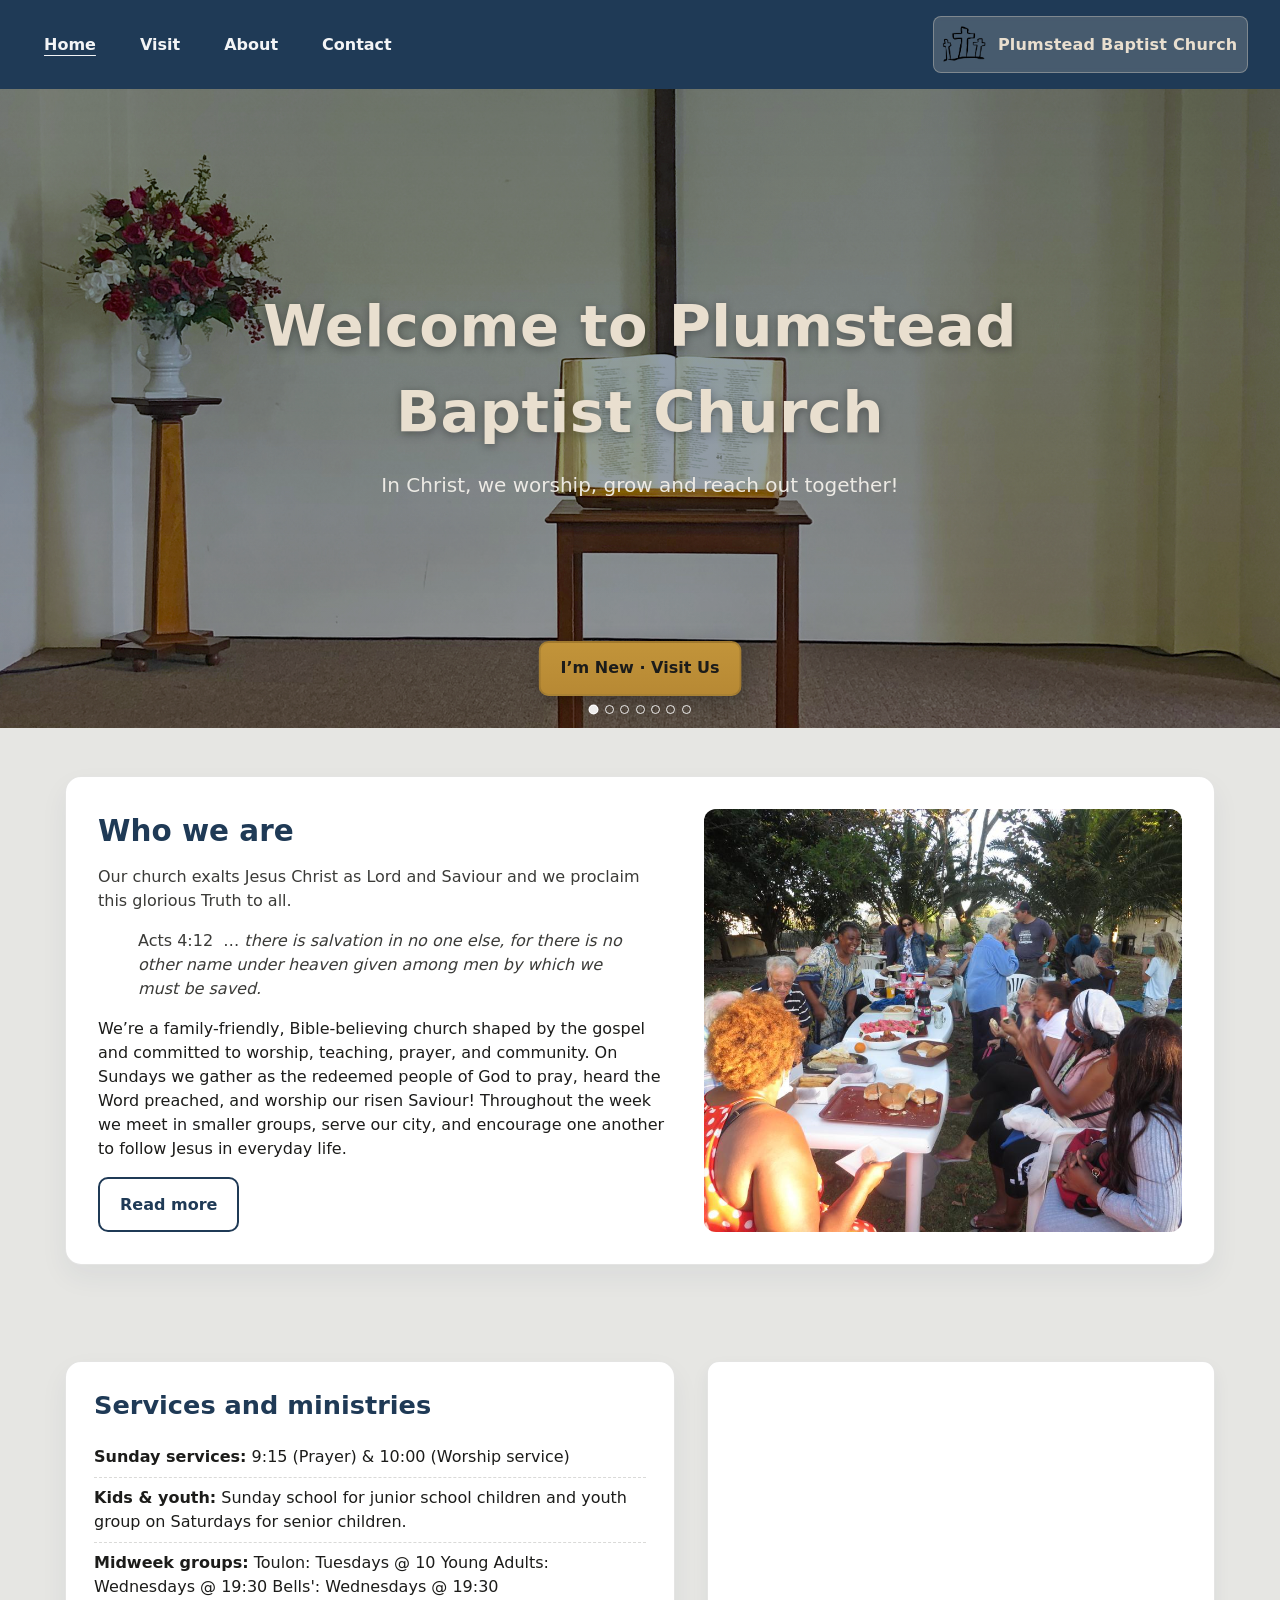
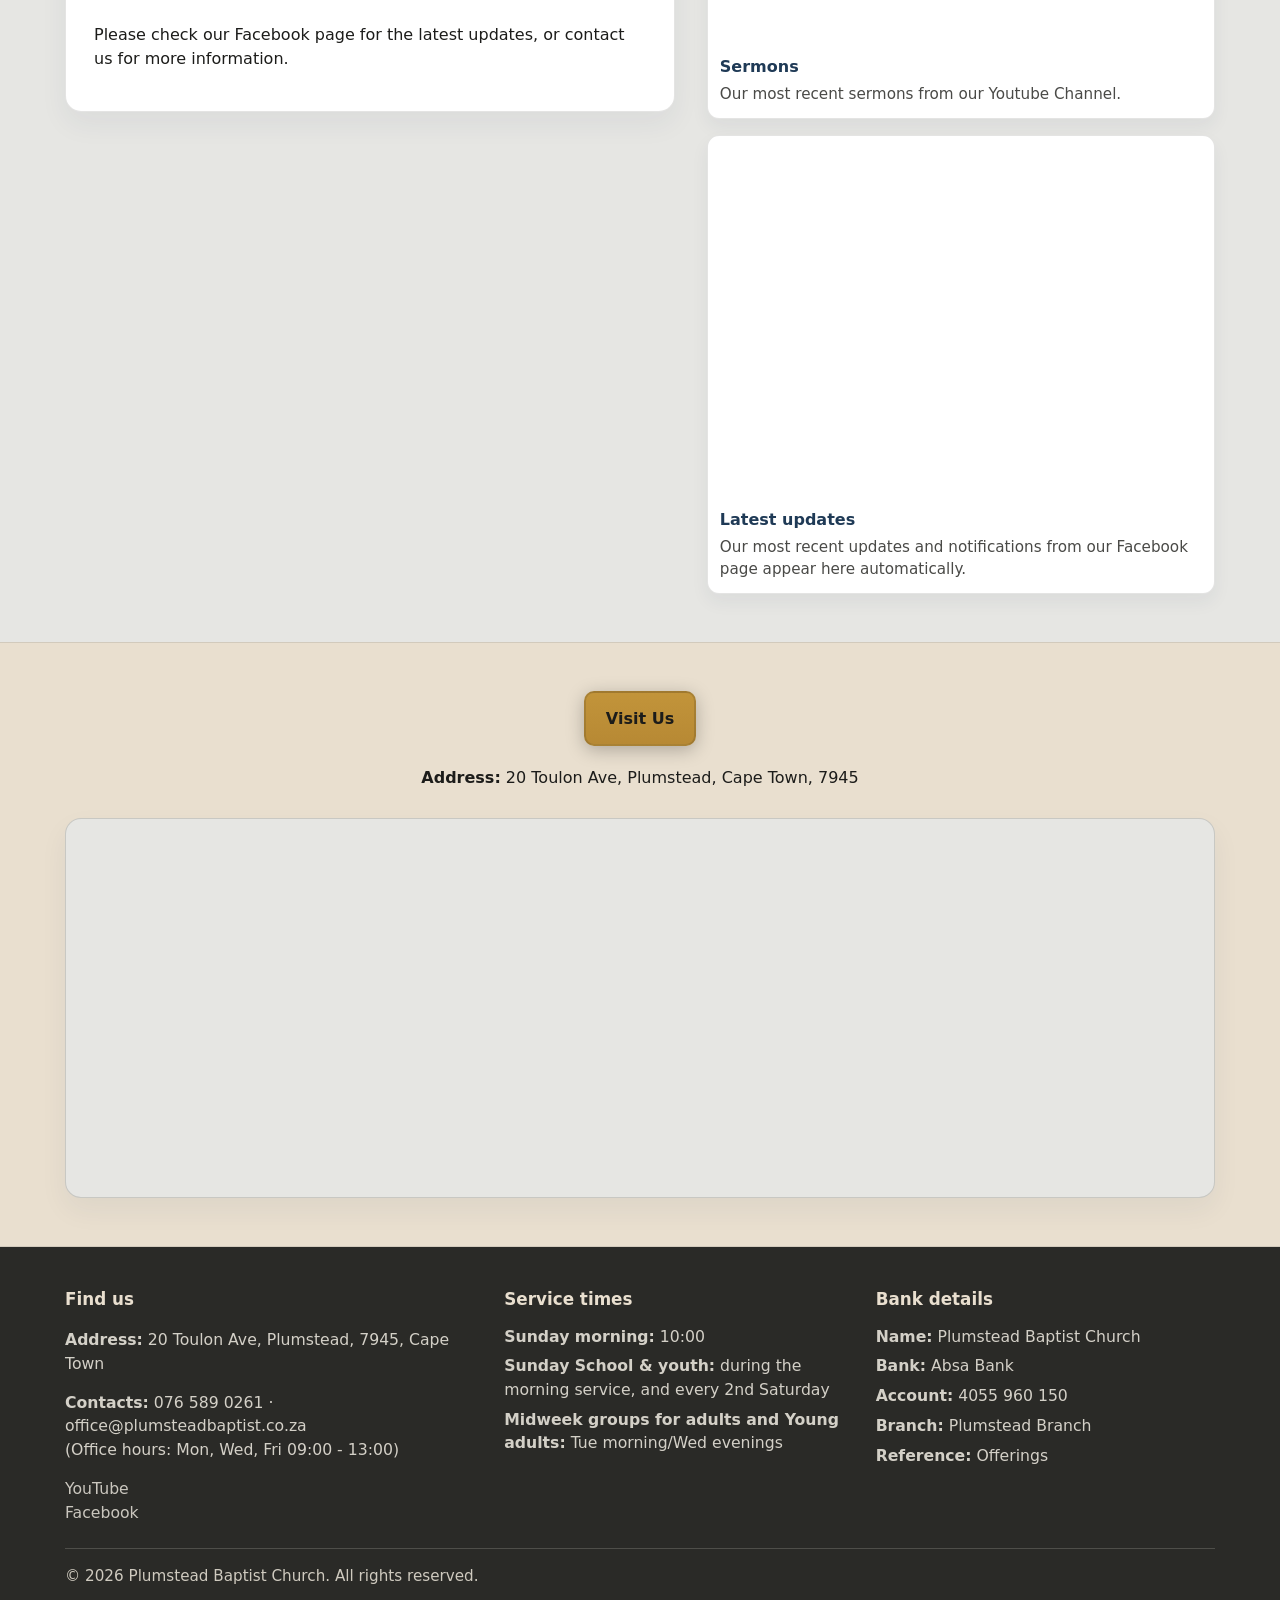
==== docs/index.html @ 0079b558 "Update site content and add GitHub Pages static export. Includes navigation/content updates, new med" ====
<!DOCTYPE html>
<!-- =============================================================================
     BASE TEMPLATE (shared layout for every page)
     Every page (Home, Visit, About, etc.) extends this file. This provides:
     - The <head> (title, stylesheet link)
     - A placeholder where each page inserts its main content
     - The footer (address, service times, bank details) on every page
     - Scripts that run on all pages (e.g. sticky header behaviour)
     Edit the footer section below to change contact info site-wide.
     ============================================================================= -->
<html lang="en">
  <head>
    <!-- Page title: shows in the browser tab. "Home | Plumstead Baptist Church" etc. -->
    <meta charset="UTF-8" />
    <meta name="viewport" content="width=device-width, initial-scale=1" />
    <title>Home | Plumstead Baptist Church</title>
    <link
      rel="stylesheet"
      href="static/css/styles.css?v=20260424"
    />
  </head>
  <body>
    <!-- Required by Facebook's embed script (used on the home page). -->
    <div id="fb-root"></div>
    
  <!-- ========================================================================
       HERO BANNER (top of page)
       The large area with rotating background images, welcome message, and
       the main "I'm New · Visit Us" button. The nav bar and logo sit on top.
       ======================================================================== -->
  <header
    id="home"
    class="hero"
    role="banner"
    aria-label="Hero images with navigation and welcome message"
  >
    <!-- Rotating banner images: cycles every 5 seconds (see scripts at bottom).
         Images live in static/images/banners/ (banner1.jpg through banner4.jpg). -->
    <div class="hero__slides" aria-hidden="true">
      <div
        class="hero__slide is-active"
        style="background-image:url('/static/images/banners/banner1.jpg');"
      ></div>
      <div
        class="hero__slide"
        style="background-image:url('/static/images/banners/banner2.jpg');"
      ></div>
      <div
        class="hero__slide"
        style="background-image:url('/static/images/banners/banner3.jpg');"
      ></div>
      <div
        class="hero__slide"
        style="background-image:url('/static/images/banners/banner4.jpg');"
      ></div>
      <div
        class="hero__slide"
        style="background-image:url('/static/images/banners/banner5.jpg');"
      ></div>
      <div
        class="hero__slide"
        style="background-image:url('/static/images/banners/banner6.jpg');"
      ></div>
      <div
        class="hero__slide"
        style="background-image:url('/static/images/banners/banner7.jpg');"
      ></div>
    </div>
    <div class="hero__dots" aria-hidden="true">
      <button type="button" class="hero__dot is-active"></button>
      <button type="button" class="hero__dot"></button>
      <button type="button" class="hero__dot"></button>
      <button type="button" class="hero__dot"></button>
      <button type="button" class="hero__dot"></button>
      <button type="button" class="hero__dot"></button>
      <button type="button" class="hero__dot"></button>
    </div>
    <!-- Dark overlay so white text stays readable on top of the photos. -->
    <div class="hero__overlay" aria-hidden="true"></div>

    <!-- Top bar: stays fixed when you scroll. Contains nav links and logo. -->
    <div class="hero__top">
      <nav class="nav" aria-label="Primary">
        <a
          href="index.html"
          class="is-active"
        >
          Home
        </a>
        <a
          href="visit.html"
          class=""
        >
          Visit
        </a>
        <a
          href="about.html"
          class=""
        >
          About
        </a>
        <a
          href="contact.html"
          class=""
        >
          Contact
        </a>
      </nav>
      <!-- Logo: clicking it takes the user back to the Home page. -->
      <a href="index.html" class="logo" aria-label="Church logo – go to Home">
        <img
          src="static/images/PBC%20logo%20transparent.png"
          alt="Plumstead Baptist Church logo"
        />
        <span>Plumstead Baptist Church</span>
      </a>
    </div>

    <!-- Centred welcome text and tagline (appears over the banner images). -->
    <div class="hero__center">
      <div class="hero__content">
        <h1>Welcome to Plumstead Baptist Church</h1>
        <p>
          In Christ, we worship, grow and reach out together!
        </p>
      </div>
    </div>

    <div class="hero__bottom">
      <a class="btn btn--primary" href="visit.html">I’m New · Visit Us</a>
    </div>
  </header>

  <!-- Intro section -->
  <section id="about" class="section intro">
    <div class="container">
      <div class="card">
        <div>
          <h2>Who we are</h2>
          <p>
            Our church exalts Jesus Christ as Lord and Saviour and we proclaim this glorious Truth to all.
            <blockquote>
              <p><a href="https://biblehub.com/acts/4-12.htm">Acts 4:12</a> &nbsp;… <i>there is salvation in no one else, for there is no other name under heaven 
                given among men by which we must be saved.</i>

              </p></blockquote>
            We’re a family-friendly, Bible-believing church shaped by the gospel
            and committed to worship, teaching, prayer, and community. On
            Sundays we gather as the redeemed people of God to pray, heard the Word preached,
            and worship our risen Saviour! Throughout the week we meet in smaller groups, serve
            our city, and encourage one another to follow Jesus in everyday
            life.
          </p>
                <div class="actions">
            <a class="btn btn--ghost" href="about.html">Read more</a>
          </div>
        </div>
        <div
          class="card__media"
          aria-label="Church picnic photo"
          style="background-image: url('/static/images/site/picnic2.jpg'); background-size: cover; background-position: center;"
        >
        </div>
      </div>
    </div>
  </section>

  <!-- ========================================================================
       SERVICES & MEDIA FEED
       Left: service times and ministries (pulled from partials/service_times.html).
       Right: latest YouTube sermon (auto-updated), Facebook feed, and a static
       highlight card. Edit service_times.html to change times in one place.
       ======================================================================== -->
  <section id="sermons" class="section services">
    <div class="container">
      <div class="grid-2">
        <div class="panel">
          <h3>Services and ministries</h3>
          
<ul class="list">
  <li>
    <strong>Sunday services:</strong>
    9:15 (Prayer) &amp; 10:00 (Worship service)
  </li>
  <li>
    <strong>Kids &amp; youth:</strong>
    Sunday school for junior school children and youth group on Saturdays for senior children.
   
  </li>
  <li>
    <strong>Midweek groups:</strong>
   Toulon: Tuesdays @ 10
   Young Adults: Wednesdays @ 19:30
   Bells': Wednesdays @ 19:30
  </li>
</ul>

          <p>Please check our Facebook page for the latest updates, or contact us for more information.</p>
        </div>

        <div class="media-feed" aria-label="Recent media">
          <!-- Latest YouTube video: app.py fetches the most recent upload from
               the church channel and embeds it here. No manual URL updates needed. -->
          <article class="embed" aria-label="Latest YouTube sermon">
            <div class="video-wrapper">
              
                <iframe
                  src="https://www.youtube.com/embed/ULdyGSSFrnQ"
                  title="Latest sermon from Plumstead Baptist Church on YouTube"
                  frameborder="0"
                  allow="accelerometer; autoplay; clipboard-write; encrypted-media; gyroscope; picture-in-picture; web-share"
                  allowfullscreen
                ></iframe>
              
            </div>
            <h4>Sermons</h4>
            <p>
              Our most recent sermons from our Youtube Channel.
            </p>
          </article>

          <!-- Facebook Page Plugin: shows the live timeline from the church's
               Facebook page. Requires Facebook SDK (script loaded below). -->
          <article class="embed" aria-label="Latest Facebook updates">
            <div class="fb-wrapper">
              <div
                class="fb-page"
                data-href="https://www.facebook.com/p/Plumstead-Baptist-Church-100064453489540/"
                data-tabs="timeline"
                data-width="500"
                data-height="350"
                data-small-header="false"
                data-adapt-container-width="true"
                data-hide-cover="false"
                data-show-facepile="false"
              ></div>
            </div>
            <h4>Latest updates</h4>
            <p>
              Our most recent updates and notifications from our Facebook page appear here automatically.
            </p>
          </article>

          <!-- Optional static card: use for a fixed highlight (e.g. youth, event). -->
           <!-- <article class="embed" aria-label="Example media highlight">
            <div class="thumb">Youth Night Recap</div>
            <h4>Youth: Serving Together</h4>
            <p>
              A snapshot of last week’s youth gathering and how our teens are
              growing in Christ.
            </p>
          </article>-->
        </div>
        <!-- end .media-feed -->
      </div>
      <!-- end .grid-2 (two-column layout ends here; Visit section must be full width below) -->
    </div>
    <!-- end .container -->
  </section>
  <!-- end #sermons Services section -->

  <!-- ========================================================================
       VISIT US (address + map)
       Button to Visit page, address text, and embedded Google Map. Map points
       to 20 Toulon Ave, Plumstead. Update address here if it changes.
       ======================================================================== -->
  <section id="visit" class="section visit">
    <div class="container">
      <div class="cta">
        <a class="btn btn--primary" href="visit.html">Visit Us</a>
      </div>
      <div class="address">
        <strong>Address:</strong>
        20 Toulon Ave, Plumstead, Cape Town, 7945
      </div>
      <div class="map" aria-label="Map showing Plumstead Baptist Church">
        <iframe
          src="https://www.google.com/maps?q=Plumstead+Baptist+Church,20+Toulon+Ave+Plumstead+Cape+Town+South+Africa&z=17&output=embed"
          width="100%"
          height="100%"
          style="border:0;"
          allowfullscreen=""
          loading="lazy"
          referrerpolicy="no-referrer-when-downgrade"
          title="Plumstead Baptist Church location on Google Maps"
        ></iframe>
      </div>
    </div>
  </section>



    <!-- ========================================================================
         FOOTER (appears on every page)
         Update address, phone, email, service times, and bank details here.
         Changes will show on all pages at once.
         ======================================================================== -->
    <footer>
      <div class="footer-grid">
        <div>
          <h5>Find us</h5>
          <p>
            <strong>Address:</strong>
            20 Toulon Ave, Plumstead, 7945, Cape Town
          </p>
          <p>
            <strong>Contacts:</strong>
            076 589 0261 · office@plumsteadbaptist.co.za
            <br>(Office hours: Mon, Wed, Fri 09:00 - 13:00)
          </p>
          <ul>
            <li><a href="https://https://www.youtube.com/@plumsteadbaptist3246#youtube">YouTube</a></li>
          </ul>
          <ul>
            <li><a href="https://www.facebook.com/people/Plumstead-Baptist-Church/100064453489540/">Facebook</a></li>
          </ul>
        </div>
        <div>
          <h5>Service times</h5>
          <ul>
            <li><strong>Sunday morning:</strong> 10:00</li>
            <!--<li><strong>Sunday evening:</strong> 18:00</li>-->
            <li><strong>Sunday School &amp; youth:</strong> during the morning service, and every 2nd Saturday</li>
            <li><strong>Midweek groups for adults and Young adults:</strong> Tue morning/Wed evenings</li>
          </ul>
        </div>
        <div>
          <h5>Bank details</h5>
          <ul>
            <li><strong>Name:</strong> Plumstead Baptist Church</li>
            <li><strong>Bank:</strong> Absa Bank</li>
            <li><strong>Account:</strong> 4055 960 150</li>
            <li><strong>Branch:</strong> Plumstead Branch</li>
            <li><strong>Reference:</strong> Offerings</li>
          </ul>
        </div>
      </div>
      <div class="footer-bottom">
        <span>© 2026 Plumstead Baptist Church. All rights reserved.</span>
        
      </div>
    </footer>

    <!-- Scripts block: each page can add its own scripts. The script below
         runs on every page and makes the top nav bar shrink slightly when
         you scroll down. -->
    
  
      <script>
        (function () {
          function updateHeader() {
            if (window.scrollY > 40) {
              document.body.classList.add("header-compact");
            } else {
              document.body.classList.remove("header-compact");
            }
          }
          window.addEventListener("scroll", updateHeader);
          updateHeader();
        })();
      </script>
    
  <script async defer crossorigin="anonymous" src="https://connect.facebook.net/en_GB/sdk.js#xfbml=1&version=v18.0"></script>
  <script>
    (function () {
      const slides = Array.from(document.querySelectorAll(".hero__slide"));
      const dots = Array.from(document.querySelectorAll(".hero__dot"));
      let i = 0;
      let timerId = null;

      function setActiveSlide(nextIndex) {
        if (!slides.length) return;
        const current = slides[i];
        const next = slides[nextIndex];

        current.classList.remove("is-active");
        current.classList.add("is-leaving");
        next.classList.add("is-active");

        if (dots.length === slides.length) {
          dots[i].classList.remove("is-active");
          dots[nextIndex].classList.add("is-active");
        }

        setTimeout(function () {
          current.classList.remove("is-leaving");
        }, 450);

        i = nextIndex;
      }

      function advance() {
        const nextIndex = (i + 1) % slides.length;
        setActiveSlide(nextIndex);
      }

      function startTimer() {
        if (timerId !== null || slides.length <= 1) return;
        timerId = setInterval(advance, 5000);
      }

      function resetTimer() {
        if (timerId !== null) {
          clearInterval(timerId);
          timerId = null;
        }
        startTimer();
      }

      if (dots.length === slides.length) {
        dots.forEach(function (dot, index) {
          dot.addEventListener("click", function () {
            if (index === i) return;
            setActiveSlide(index);
            resetTimer();
          });
        });
      }

      if (slides.length > 1) {
        startTimer();
      }
    })();
  </script>

  </body>
</html>
---- docs/static/css/styles.css ----
/* =============================================================================
   PLUMSTEAD BAPTIST CHURCH — MAIN STYLESHEET
   All colours, layout, and visual design for the site. Sections are commented
   so you can find and adjust styles for specific parts of the site.
   ============================================================================= */

/* --- Colour palette (Cape Dutch–inspired) --- */
:root {
  --beige: #e9dfcf;
  --light-grey: #e6e6e3;
  --stone-grey: #6b6b65;
  --ochre: #c2943a;
  --pastel-blue: #9fb8c7;
  --deep-blue: #1f3a56;
  --dark: #1c1c1a;
  --white: #ffffff;
}

/* --- Base: reset and global body/link styles --- */
* {
  box-sizing: border-box;
}

html,
body {
  margin: 0;
  padding: 0;
  font-family: "Inter", system-ui, -apple-system, Segoe UI, Roboto, Helvetica, Arial,
    "Segoe UI Emoji", "Apple Color Emoji", sans-serif;
  color: var(--dark);
  background: var(--light-grey);
  line-height: 1.5;
}

a {
  color: inherit;
  text-decoration: none;
}

img {
  max-width: 100%;
  display: block;
  height: auto;
}

/* --- Hero banner (home page top section with rotating images) --- */
.hero {
  position: relative;
  height: 72vh;
  min-height: 520px;
  color: var(--white);
  overflow: hidden;
  background: var(--deep-blue);
}

/* Hero: background slide images and overlay */
.hero__slides {
  position: absolute;
  inset: 0;
  display: grid;
  pointer-events: none;
}

.hero__slide {
  position: absolute;
  inset: 0;
  background-position: center;
  background-size: cover;
  transform: translateX(100%);
  opacity: 0;
  transition: transform 400ms ease-in-out, opacity 400ms ease-in-out;
}

.hero__slide.is-active {
  transform: translateX(0);
  opacity: 1;
}

.hero__slide.is-leaving {
  transform: translateX(-100%);
  opacity: 0;
}

.hero__overlay {
  position: absolute;
  inset: 0;
  background: linear-gradient(
    to bottom,
    rgba(31, 58, 86, 0.55) 0%,
    rgba(31, 58, 86, 0.5) 40%,
    rgba(28, 28, 26, 0.45) 100%
  );
  mix-blend-mode: multiply;
  pointer-events: none;
}

.hero__dots {
  position: absolute;
  inset-inline: 0;
  bottom: 0.9rem;
  display: flex;
  justify-content: center;
  gap: 0.4rem;
  z-index: 60;
  pointer-events: auto;
}

.hero__dot {
  width: 9px;
  height: 9px;
  border-radius: 999px;
  border: 1px solid rgba(255, 255, 255, 0.9);
  background: transparent;
  padding: 0;
  cursor: pointer;
  transition: background-color 160ms ease, transform 160ms ease;
}

.hero__dot.is-active {
  background: rgba(255, 255, 255, 0.9);
  transform: scale(1.1);
}

/* Hero: top bar (nav + logo) — fixed on scroll, shrinks when scrolled (see body.header-compact below) */
.hero__top {
  position: fixed;
  top: 0;
  left: 0;
  right: 0;
  z-index: 50;
  display: grid;
  grid-template-columns: 1fr auto;
  align-items: center;
  padding: 1rem 2rem;
  background: var(--deep-blue);
  transition: padding 160ms ease, box-shadow 160ms ease, background 200ms ease;
}

.nav {
  display: flex;
  gap: 1.25rem;
}

.nav a {
  padding: 0.5rem 0.75rem;
  color: var(--white);
  font-weight: 600;
  opacity: 0.95;
}

.nav a:hover {
  opacity: 1;
  text-decoration: underline;
}

.nav a.is-active {
  text-decoration: underline;
  text-underline-offset: 0.3rem;
  font-weight: 700;
}

/* Logo in header (image + church name) */
.logo {
  display: inline-flex;
  align-items: center;
  gap: 0.75rem;
  background: rgba(233, 223, 207, 0.2);
  border: 1px solid rgba(233, 223, 207, 0.35);
  padding: 0.35rem 0.6rem 0.35rem 0.5rem;
  border-radius: 8px;
  backdrop-filter: blur(3px);
}

.logo img {
  width: 44px;
  height: 44px;
  object-fit: contain;
}

.logo span {
  color: var(--beige);
  font-weight: 700;
  letter-spacing: 0.2px;
}

/* Hero: centred welcome text and tagline */
.hero__center {
  position: absolute;
  inset: 0;
  display: grid;
  place-items: center;
  text-align: center;
  padding: 0 1.5rem;
  z-index: 10;
}

.hero__content {
  max-width: 1000px;
}

.hero h1 {
  margin: 0;
  font-size: clamp(2.2rem, 4.5vw, 4rem);
  font-weight: 800;
  letter-spacing: 0.5px;
  color: var(--beige);
  text-shadow: 0 2px 10px rgba(0, 0, 0, 0.35);
}

.hero p {
  margin: 0.85rem auto 1.5rem;
  max-width: 760px;
  font-size: clamp(1rem, 1.6vw, 1.25rem);
  color: #f3f0ea;
  opacity: 0.95;
}

.hero__bottom {
  position: absolute;
  left: 50%;
  transform: translateX(-50%);
  bottom: 2rem;
  z-index: 10;
  text-align: center;
}

/* Buttons (primary = gold, ghost = outline) */
.btn {
  display: inline-block;
  padding: 0.85rem 1.25rem;
  border-radius: 10px;
  font-weight: 700;
  border: 2px solid transparent;
  transition: transform 120ms ease, box-shadow 120ms ease, background 200ms ease,
    color 200ms ease;
  cursor: pointer;
}

.btn--primary {
  background: linear-gradient(180deg, var(--ochre), #b78934);
  color: var(--dark);
  border-color: rgba(28, 28, 26, 0.15);
  box-shadow: 0 4px 18px rgba(0, 0, 0, 0.25);
}

.btn--primary:hover {
  transform: translateY(-1px);
  box-shadow: 0 6px 22px rgba(0, 0, 0, 0.3);
}

/* --- Page sections and layout containers --- */
.section {
  padding: 3rem 1.25rem;
  width: 100%;
}

.container {
  max-width: 1150px;
  margin: 0 auto;
  width: 100%;
}

/* Intro section (e.g. "Who we are" card) — light grey background */
.intro {
  background: var(--light-grey);
}

/* Card: white box with optional image (e.g. intro, about) */
.card {
  display: grid;
  grid-template-columns: 1.2fr 1fr;
  gap: 2rem;
  background: var(--white);
  border: 1px solid rgba(107, 107, 101, 0.18);
  border-radius: 16px;
  padding: 2rem;
  box-shadow: 0 12px 28px rgba(31, 58, 86, 0.06);
}

.about-page .card {
  grid-template-columns: 1fr;
}

.about-page .card__media {
  margin-top: 1.5rem;
}

.card h2 {
  margin: 0 0 0.75rem 0;
  font-size: clamp(1.4rem, 2.3vw, 2rem);
  color: var(--deep-blue);
}

.card p {
  color: #3b3b38;
  margin: 0.5rem 0 1rem 0;
}

.card .actions {
  margin-top: 1rem;
}

.btn--ghost {
  background: transparent;
  color: var(--deep-blue);
  border-color: var(--deep-blue);
}

.btn--ghost:hover {
  background: rgba(31, 58, 86, 0.08);
}

.card__media {
  border-radius: 12px;
  overflow: hidden;
  background: var(--pastel-blue);
  min-height: 280px;
  display: grid;
  place-items: center;
  color: var(--white);
  font-weight: 700;
  letter-spacing: 0.4px;
}

.about-gallery {
  margin-top: 1.5rem;
}

.about-gallery-grid {
  display: grid;
  grid-template-columns: repeat(2, minmax(0, 1fr));
  gap: 1rem;
}

/* About gallery photos: can use global --image-scale per figure/image */
.about-photo {
  margin: 0;
  overflow: hidden;
  --image-scale: 1;
}

.about-photo img {
  width: calc(100% * var(--image-scale));
  max-width: none;
  margin-left: auto;
  margin-right: auto;
  border-radius: 10px;
  display: block;
  transition: width 0.2s ease;
}

.about-photo figcaption {
  margin-top: 0.4rem;
  font-size: 0.9rem;
  color: #4a4a46;
}

/* History galleries: masonry-style layout to reduce blank space between mixed image sizes */
.panel-history .about-gallery-grid {
  column-count: 3;
  column-gap: 1rem;
}

.panel-history .about-photo {
  break-inside: avoid;
  margin: 0 0 1rem 0;
}

.about-quote {
  margin: 1.5rem 0 1.75rem 0;
  padding: 1.25rem 1.5rem;
  background: rgba(159, 184, 199, 0.15);
  border-left: 4px solid var(--ochre);
  border-radius: 12px;
  position: relative;
}

.about-quote__marks {
  position: absolute;
  top: -0.8rem;
  left: 0.9rem;
  font-size: 2.5rem;
  line-height: 1;
  color: rgba(31, 58, 86, 0.2);
  pointer-events: none;
}

.about-quote blockquote {
  margin: 0;
  font-style: italic;
  color: #2f3439;
}

.about-quote__source {
  margin-top: 0.75rem;
  font-size: 0.9rem;
  color: #555;
}

/* About page: tabbed content (History / Statement of Faith / Squirrels Leap Farm / Ministries) */
.about-tabs {
  display: flex;
  flex-direction: column;
  gap: 0;
}

.about-tab-input {
  position: absolute;
  width: 1px;
  height: 1px;
  padding: 0;
  margin: -1px;
  overflow: hidden;
  clip: rect(0, 0, 0, 0);
  white-space: nowrap;
  border: 0;
}

.about-tab-list {
  display: flex;
  gap: 0;
  border-bottom: 2px solid rgba(31, 58, 86, 0.2);
  margin-bottom: 1.5rem;
}

.about-tab {
  padding: 0.75rem 1.25rem;
  font-weight: 600;
  color: var(--stone-grey);
  cursor: pointer;
  background: transparent;
  border: none;
  border-bottom: 3px solid transparent;
  margin-bottom: -2px;
  transition: color 0.2s ease, border-color 0.2s ease;
}

.about-tab:hover {
  color: var(--deep-blue);
}

#about-tab-history:checked ~ .about-tab-list .about-tab[for="about-tab-history"],
#about-tab-faith:checked ~ .about-tab-list .about-tab[for="about-tab-faith"],
#about-tab-squirrels:checked ~ .about-tab-list .about-tab[for="about-tab-squirrels"],
#about-tab-ministries:checked ~ .about-tab-list .about-tab[for="about-tab-ministries"] {
  color: var(--deep-blue);
  border-bottom-color: var(--ochre);
}

.about-tab-panels {
  position: relative;
}

.about-tab-panel {
  display: none;
}

#about-tab-history:checked ~ .about-tab-panels .panel-history,
#about-tab-faith:checked ~ .about-tab-panels .panel-faith,
#about-tab-squirrels:checked ~ .about-tab-panels .panel-squirrels,
#about-tab-ministries:checked ~ .about-tab-panels .panel-ministries {
  display: block;
}

/* History galleries responsive behaviour: fewer columns on smaller screens */
@media (max-width: 920px) {
  .panel-history .about-gallery-grid {
    column-count: 2;
  }
}

@media (max-width: 620px) {
  .panel-history .about-gallery-grid {
    column-count: 1;
  }
}

/* Services section (two-column: panel + media feed) */
.services {
  background: var(--light-grey);
}

.grid-2 {
  display: grid;
  grid-template-columns: 1.2fr 1fr;
  gap: 2rem;
  align-items: flex-start;
}

/* Panel: white box for service times, contact details, etc. */
.panel {
  background: var(--white);
  border: 1px solid rgba(107, 107, 101, 0.18);
  border-radius: 16px;
  padding: 1.5rem 1.75rem;
  box-shadow: 0 12px 28px rgba(31, 58, 86, 0.06);
}

.panel h3 {
  margin: 0 0 0.75rem 0;
  font-size: clamp(1.2rem, 2vw, 1.6rem);
  color: var(--deep-blue);
}

/* List style used in panels (service times, contact, etc.) */
.list {
  margin: 0.5rem 0 0 0;
  padding: 0;
  list-style: none;
}

.list li {
  padding: 0.5rem 0;
  border-bottom: 1px dashed rgba(107, 107, 101, 0.25);
}

.list li:last-child {
  border-bottom: none;
}

.media-feed {
  display: grid;
  gap: 1rem;
}

.visit-columns-left {
  display: flex;
  flex-direction: column;
  gap: 1.5rem;
}

.visit-columns-right {
  display: flex;
  flex-direction: column;
  gap: 1.5rem;
}

.visit-photo-panel {
  padding: 0.75rem;
}

.visit-photo {
  border-radius: 12px;
  min-height: 220px;
  background-size: cover;
  background-position: center;
  background-repeat: no-repeat;
}

.embed {
  background: var(--white);
  border-radius: 12px;
  border: 1px solid rgba(107, 107, 101, 0.18);
  padding: 0.75rem;
  box-shadow: 0 8px 18px rgba(31, 58, 86, 0.06);
}

/* Embed card: thumbnail area and video/iframe wrappers */
.embed .thumb {
  height: 170px;
  border-radius: 8px;
  background: linear-gradient(135deg, var(--pastel-blue), #86a9b9);
  display: grid;
  place-items: center;
  color: var(--white);
  font-weight: 700;
}

.video-wrapper,
.fb-wrapper {
  position: relative;
  border-radius: 8px;
  overflow: hidden;
}

.video-wrapper {
  padding-bottom: 56.25%;
  height: 0;
}

.video-wrapper iframe {
  position: absolute;
  top: 0;
  left: 0;
  width: 100%;
  height: 100%;
}

.fb-wrapper {
  min-height: 350px;
}

.fb-wrapper .fb-page,
.fb-wrapper iframe {
  width: 100% !important;
  min-height: 350px;
}

/* Embed card: title and description text */
.embed h4 {
  margin: 0.6rem 0 0.25rem;
  font-size: 1rem;
  color: var(--deep-blue);
}

.embed p {
  margin: 0;
  color: #4a4a47;
  font-size: 0.95rem;
}

/* Visit section (beige background, address, map) — full width at bottom of home page */
.section.visit {
  display: block;
  width: 100%;
  box-sizing: border-box;
  clear: both;
}

.visit {
  background: var(--beige);
  border-top: 1px solid rgba(107, 107, 101, 0.18);
  border-bottom: 1px solid rgba(107, 107, 101, 0.18);
}

.visit .cta {
  text-align: center;
  margin-bottom: 1.25rem;
}

.visit .address {
  text-align: center;
  color: var(--dark);
  margin-bottom: 1.75rem;
}

/* Google Map embed container */
.map {
  height: 380px;
  background: var(--light-grey);
  border: 1px solid rgba(107, 107, 101, 0.25);
  border-radius: 16px;
  overflow: hidden;
  box-shadow: 0 12px 28px rgba(31, 58, 86, 0.06);
  display: grid;
  place-items: center;
  color: var(--stone-grey);
  font-weight: 600;
}

/* Subpage header (About, Visit, Contact, Sermons): same blue bar, no hero images */
.subpage-header {
  background: transparent;
  color: var(--white);
}

/* Space for fixed header so content is not hidden underneath */
body {
  padding-top: 80px;
}

/* When user has scrolled down: header bar gets slightly smaller (see base.html script) */
body.header-compact .hero__top {
  padding: 0.5rem 1.5rem;
  box-shadow: 0 2px 10px rgba(0, 0, 0, 0.35);
}

/* --- Footer (on every page, content in base.html) --- */
footer {
  width: 100%;
  box-sizing: border-box;
  background: #2a2a27;
  color: #ddd9d0;
  padding: 2.5rem 1.25rem;
}

.footer-grid {
  max-width: 1150px;
  margin: 0 auto;
  display: grid;
  grid-template-columns: 1.2fr 1fr 1fr;
  gap: 2rem;
}

.footer-grid h5 {
  margin: 0 0 0.75rem 0;
  font-size: 1.05rem;
  color: var(--beige);
}

.footer-grid p,
.footer-grid a,
.footer-grid li {
  color: #ddd9d0;
  opacity: 0.95;
  font-size: 0.98rem;
}

.footer-grid ul {
  list-style: none;
  padding: 0;
  margin: 0;
  display: grid;
  gap: 0.4rem;
}

.footer-bottom {
  max-width: 1150px;
  margin: 1.5rem auto 0;
  padding-top: 1rem;
  border-top: 1px solid rgba(221, 217, 208, 0.2);
  display: flex;
  justify-content: space-between;
  align-items: center;
  font-size: 0.95rem;
  color: #cfcabf;
}

/* =============================================================================
   RESPONSIVE LAYOUT
   These rules only apply at smaller screen widths. Desktop (above 920px) is
   unchanged. Breakpoints: 920px = tablet, 620px = phone, 480px = small phone.
   ============================================================================= */

/* --- Tablet and smaller (e.g. iPad portrait, small laptop) --- */
@media (max-width: 920px) {
  .card,
  .grid-2,
  .hero__top {
    grid-template-columns: 1fr;
  }

  .hero__top {
    padding: 0.85rem 1.25rem;
  }

  .nav {
    justify-content: center;
    flex-wrap: wrap;
    gap: 0.75rem;
  }

  .logo {
    justify-self: center;
    margin-top: 0.75rem;
  }

  .card {
    padding: 1.5rem 1.25rem;
    gap: 1.5rem;
  }

  .card__media {
    min-height: 220px;
  }

  .section {
    padding: 2.25rem 1.25rem;
  }

  .panel {
    padding: 1.25rem 1.35rem;
  }

  .footer-grid {
    grid-template-columns: 1fr 1fr;
  }

  .footer-bottom {
    flex-wrap: wrap;
    gap: 0.5rem;
    justify-content: center;
    text-align: center;
  }
}

/* --- Mobile (phone in portrait) --- */
@media (max-width: 620px) {
  /* Load in compact header from the start: slim bar, icon-only logo, one row */
  body {
    padding-top: 52px;
  }

  .hero__top {
    grid-template-columns: 1fr auto;
    padding: 0.35rem 0.6rem;
    box-shadow: 0 2px 10px rgba(0, 0, 0, 0.35);
  }

  .nav {
    justify-content: flex-start;
    flex-wrap: nowrap;
  }

  .nav a {
    padding: 0.4rem 0.5rem;
    min-height: 36px;
    font-size: 0.9rem;
    display: inline-flex;
    align-items: center;
  }

  .logo {
    justify-self: end;
    margin-top: 0;
    padding: 0.25rem 0.4rem;
    gap: 0;
  }

  .logo img {
    width: 32px;
    height: 32px;
  }

  .logo span {
    display: none;
  }

  .hero {
    height: 68vh;
    min-height: 420px;
  }

  .hero__center {
    padding: 0 1rem;
  }

  .hero h1 {
    font-size: clamp(1.75rem, 6vw, 2.5rem);
  }

  .hero p {
    font-size: clamp(0.95rem, 2.5vw, 1.1rem);
  }

  .hero__bottom {
    bottom: 1.5rem;
  }

  .btn {
    min-height: 44px;
    padding: 0.75rem 1.1rem;
  }

  .section {
    padding: 1.75rem 1rem;
  }

  .card {
    padding: 1.25rem 1rem;
    gap: 1.25rem;
  }

  .panel {
    padding: 1.1rem 1.15rem;
  }

  .embed {
    padding: 0.6rem;
  }

  .embed .thumb {
    height: 140px;
  }

  .fb-wrapper {
    min-height: 300px;
  }

  .fb-wrapper .fb-page,
  .fb-wrapper iframe {
    min-height: 300px;
  }

  .map {
    height: 280px;
  }

  .visit .cta,
  .visit .address {
    margin-bottom: 1rem;
  }

  .footer-grid {
    grid-template-columns: 1fr;
    gap: 1.5rem;
  }

  footer {
    padding: 1.75rem 1rem;
  }

  .footer-bottom {
    flex-direction: column;
    padding-top: 1.25rem;
  }

  /* Mobile only: when user has scrolled, shrink header to a slim bar and show logo only (no text) */
  body.header-compact {
    padding-top: 52px;
  }

  body.header-compact .hero__top {
    padding: 0.35rem 0.6rem;
  }

  body.header-compact .logo span {
    display: none;
  }

  body.header-compact .logo {
    justify-self: end;
    margin-top: 0;
    padding: 0.25rem 0.4rem;
    gap: 0;
  }

  body.header-compact .logo img {
    width: 32px;
    height: 32px;
  }

  body.header-compact .nav a {
    padding: 0.4rem 0.5rem;
    min-height: 36px;
    font-size: 0.9rem;
  }
}

/* --- Small phone (narrow screens) --- */
@media (max-width: 480px) {
  .hero {
    min-height: 380px;
  }

  .hero__bottom {
    bottom: 1.25rem;
  }

  .section {
    padding: 1.5rem 0.75rem;
  }

  .card,
  .panel {
    padding: 1rem 0.85rem;
  }

  .map {
    height: 240px;
  }
}
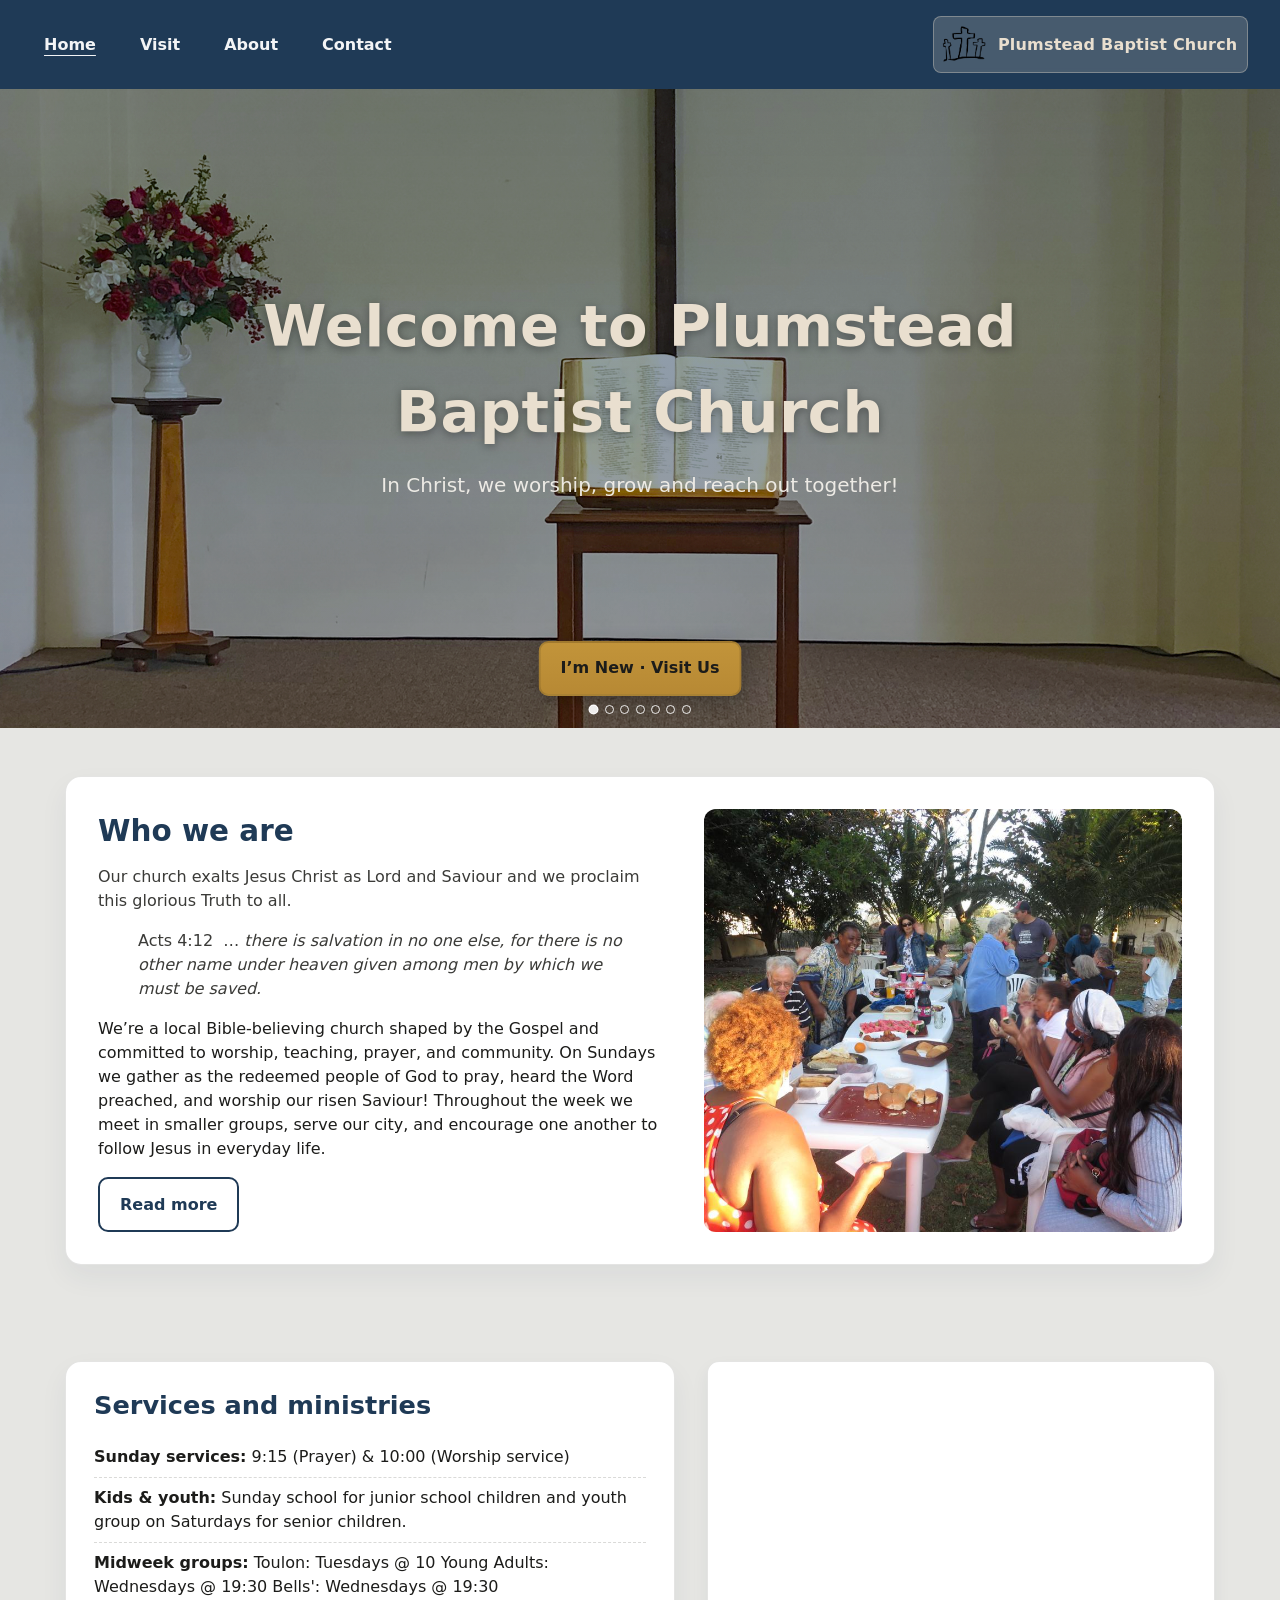
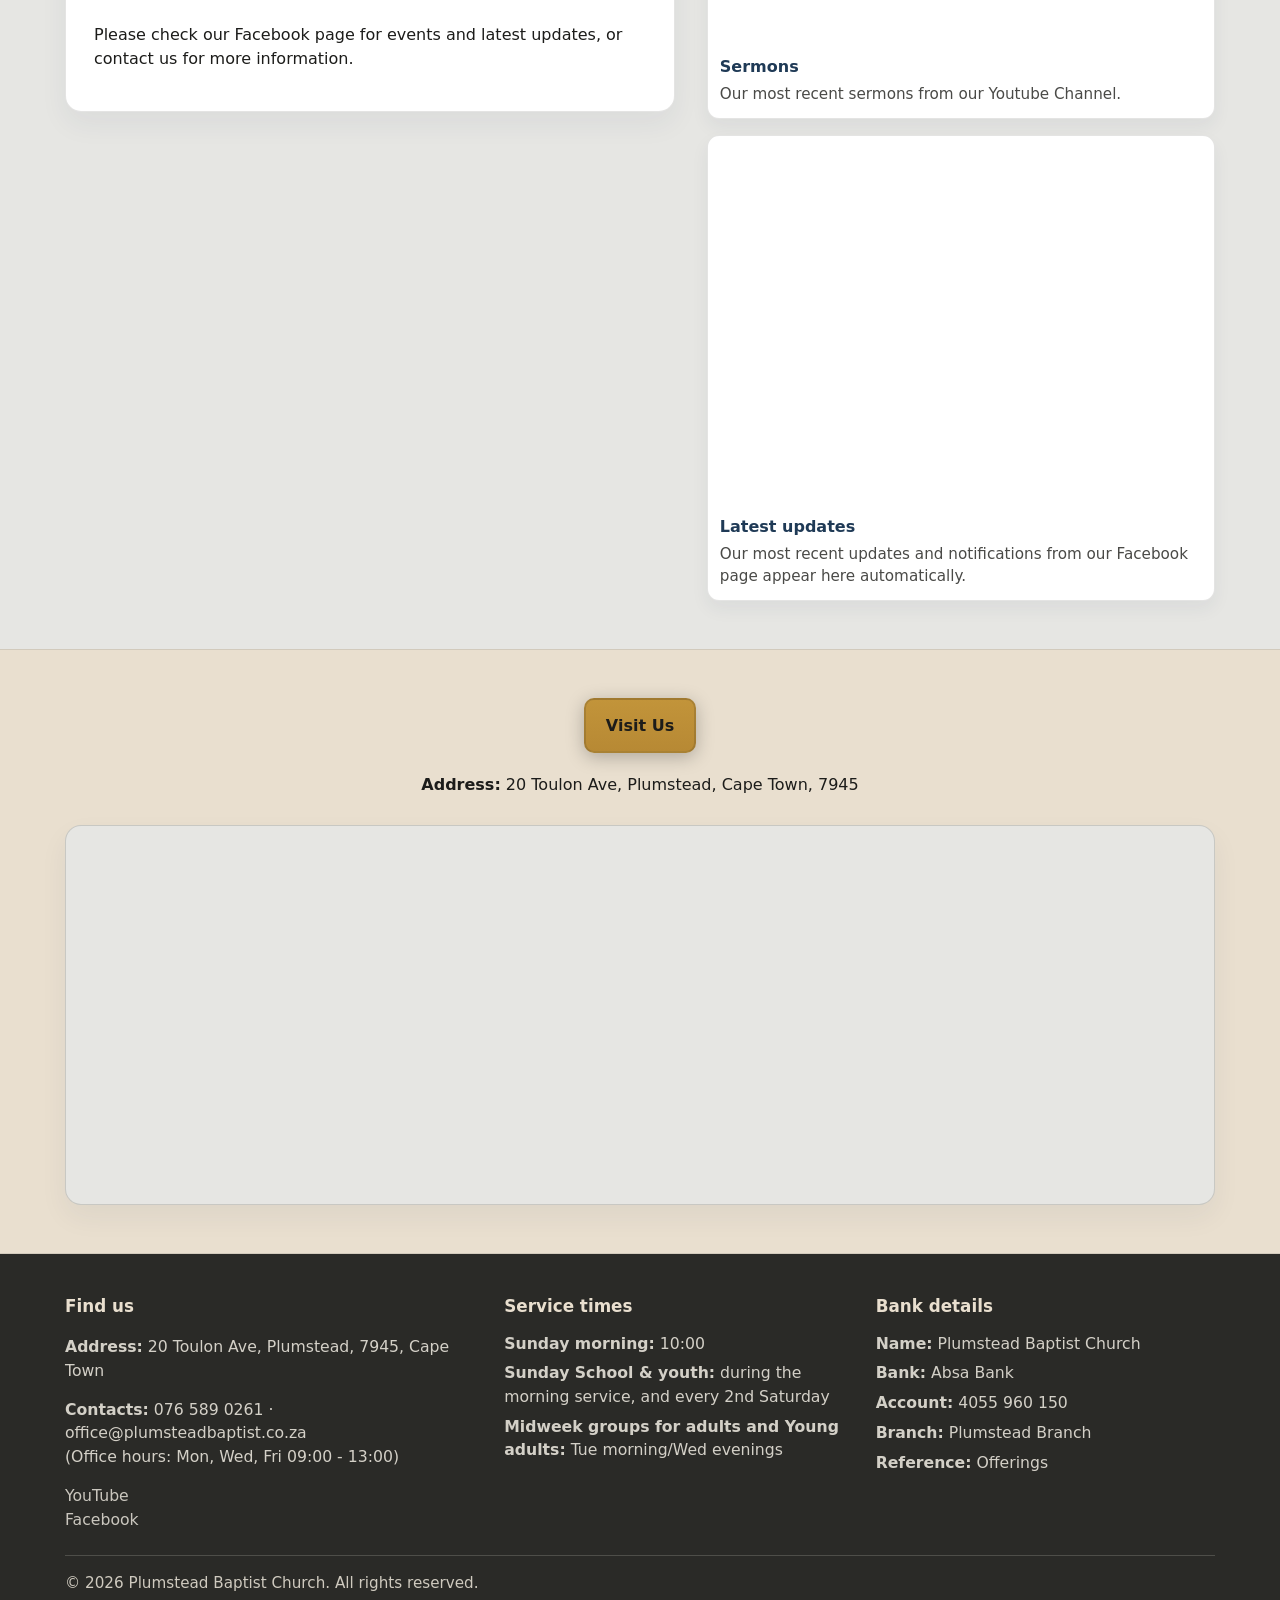
==== commit 24594386: "Fix blank Facebook feed with iframe embed Made-with: Cursor" ====
--- a/docs/index.html
+++ b/docs/index.html
@@ -39,31 +39,31 @@
     <div class="hero__slides" aria-hidden="true">
       <div
         class="hero__slide is-active"
-        style="background-image:url('/static/images/banners/banner1.jpg');"
-      ></div>
-      <div
-        class="hero__slide"
-        style="background-image:url('/static/images/banners/banner2.jpg');"
-      ></div>
-      <div
-        class="hero__slide"
-        style="background-image:url('/static/images/banners/banner3.jpg');"
-      ></div>
-      <div
-        class="hero__slide"
-        style="background-image:url('/static/images/banners/banner4.jpg');"
-      ></div>
-      <div
-        class="hero__slide"
-        style="background-image:url('/static/images/banners/banner5.jpg');"
-      ></div>
-      <div
-        class="hero__slide"
-        style="background-image:url('/static/images/banners/banner6.jpg');"
-      ></div>
-      <div
-        class="hero__slide"
-        style="background-image:url('/static/images/banners/banner7.jpg');"
+        style="background-image:url('static/images/banners/banner1.jpg');"
+      ></div>
+      <div
+        class="hero__slide"
+        style="background-image:url('static/images/banners/banner2.jpg');"
+      ></div>
+      <div
+        class="hero__slide"
+        style="background-image:url('static/images/banners/banner3.jpg');"
+      ></div>
+      <div
+        class="hero__slide"
+        style="background-image:url('static/images/banners/banner4.jpg');"
+      ></div>
+      <div
+        class="hero__slide"
+        style="background-image:url('static/images/banners/banner5.jpg');"
+      ></div>
+      <div
+        class="hero__slide"
+        style="background-image:url('static/images/banners/banner6.jpg');"
+      ></div>
+      <div
+        class="hero__slide"
+        style="background-image:url('static/images/banners/banner7.jpg');"
       ></div>
     </div>
     <div class="hero__dots" aria-hidden="true">
@@ -144,7 +144,7 @@
                 given among men by which we must be saved.</i>
 
               </p></blockquote>
-            We’re a family-friendly, Bible-believing church shaped by the gospel
+            We’re a local Bible-believing church shaped by the Gospel
             and committed to worship, teaching, prayer, and community. On
             Sundays we gather as the redeemed people of God to pray, heard the Word preached,
             and worship our risen Saviour! Throughout the week we meet in smaller groups, serve
@@ -158,7 +158,7 @@
         <div
           class="card__media"
           aria-label="Church picnic photo"
-          style="background-image: url('/static/images/site/picnic2.jpg'); background-size: cover; background-position: center;"
+          style="background-image: url('static/images/site/picnic2.jpg'); background-size: cover; background-position: center;"
         >
         </div>
       </div>
@@ -195,7 +195,7 @@
   </li>
 </ul>
 
-          <p>Please check our Facebook page for the latest updates, or contact us for more information.</p>
+          <p>Please check our Facebook page for events and latest updates, or contact us for more information.</p>
         </div>
 
         <div class="media-feed" aria-label="Recent media">
@@ -219,21 +219,20 @@
             </p>
           </article>
 
-          <!-- Facebook Page Plugin: shows the live timeline from the church's
-               Facebook page. Requires Facebook SDK (script loaded below). -->
+          <!-- Facebook timeline embed via iframe (more reliable on static hosting). -->
           <article class="embed" aria-label="Latest Facebook updates">
             <div class="fb-wrapper">
-              <div
-                class="fb-page"
-                data-href="https://www.facebook.com/p/Plumstead-Baptist-Church-100064453489540/"
-                data-tabs="timeline"
-                data-width="500"
-                data-height="350"
-                data-small-header="false"
-                data-adapt-container-width="true"
-                data-hide-cover="false"
-                data-show-facepile="false"
-              ></div>
+              <iframe
+                src="https://www.facebook.com/plugins/page.php?href=https%3A%2F%2Fwww.facebook.com%2Fp%2FPlumstead-Baptist-Church-100064453489540%2F&tabs=timeline&width=500&height=350&small_header=false&adapt_container_width=true&hide_cover=false&show_facepile=false"
+                title="Plumstead Baptist Church Facebook timeline"
+                width="500"
+                height="350"
+                style="border: none; overflow: hidden;"
+                scrolling="no"
+                frameborder="0"
+                allowfullscreen="true"
+                allow="autoplay; clipboard-write; encrypted-media; picture-in-picture; web-share"
+              ></iframe>
             </div>
             <h4>Latest updates</h4>
             <p>
@@ -360,7 +359,6 @@
         })();
       </script>
     
-  <script async defer crossorigin="anonymous" src="https://connect.facebook.net/en_GB/sdk.js#xfbml=1&version=v18.0"></script>
   <script>
     (function () {
       const slides = Array.from(document.querySelectorAll(".hero__slide"));
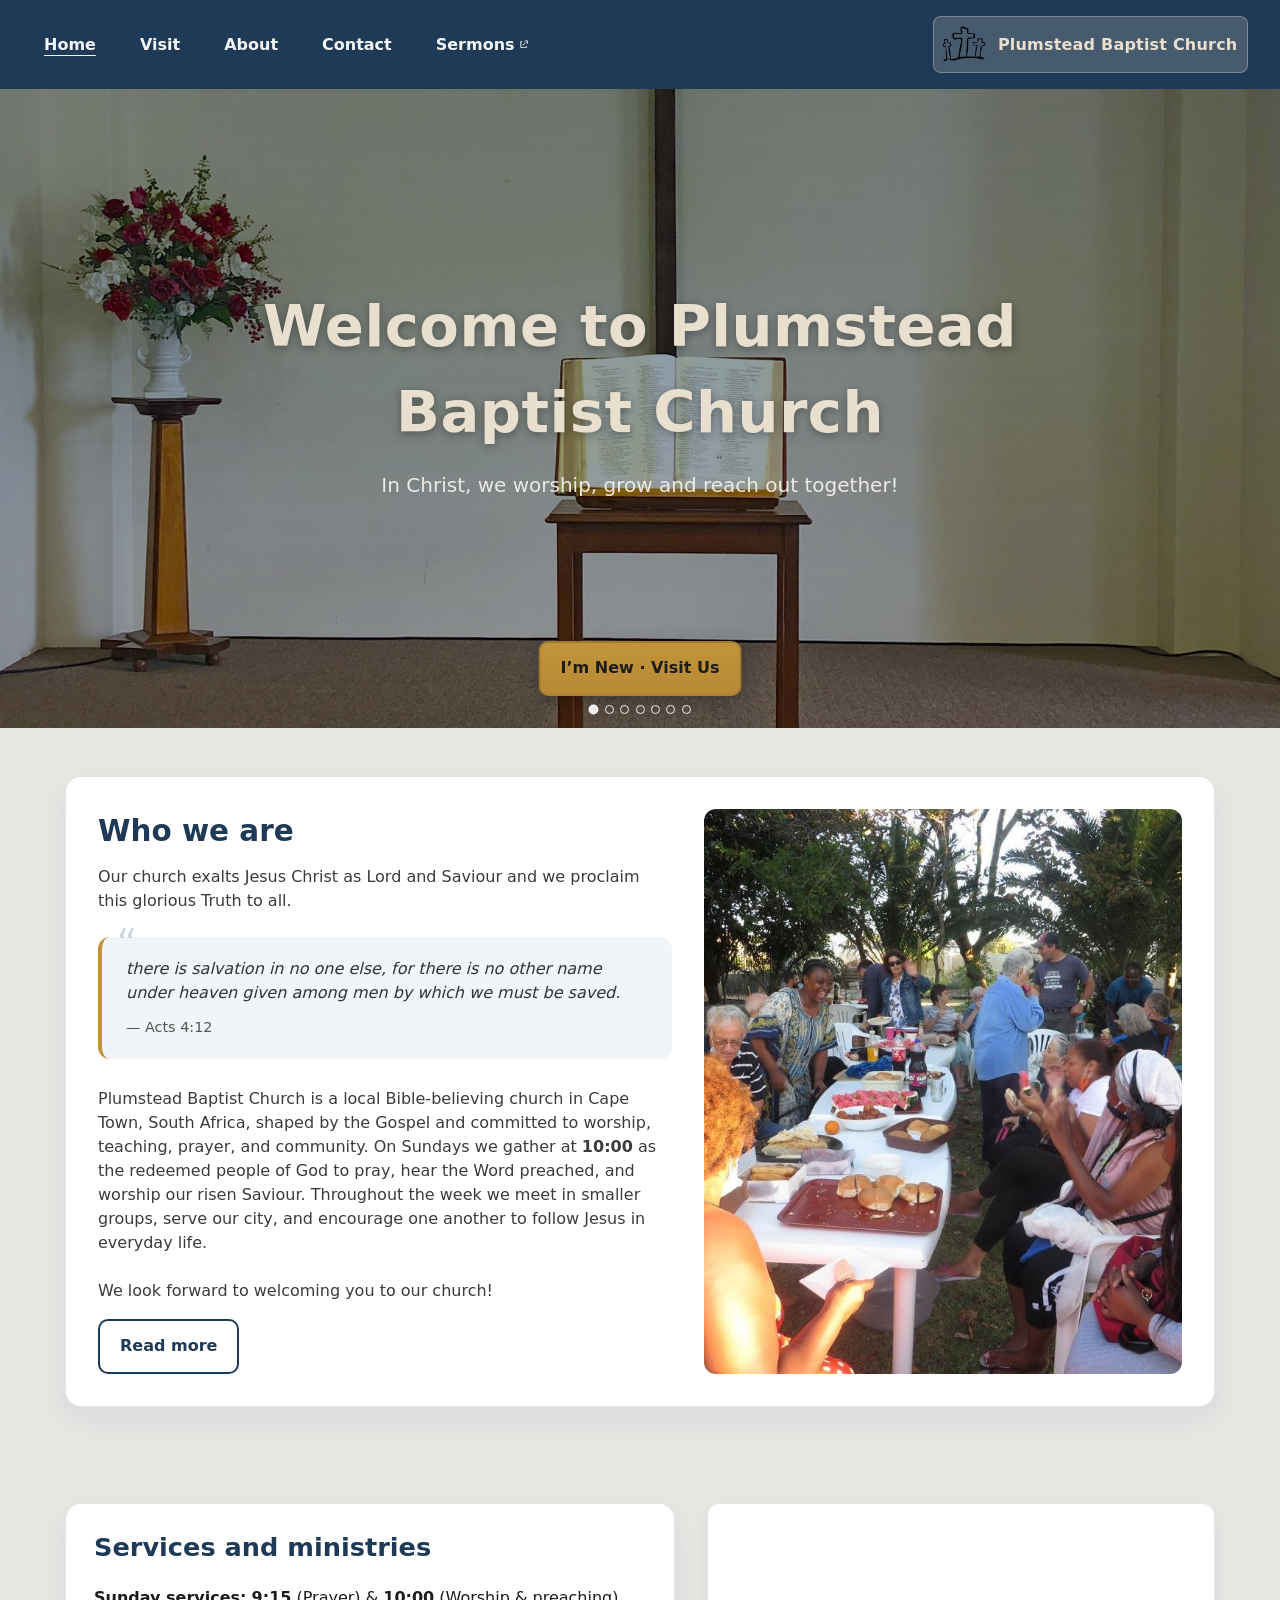
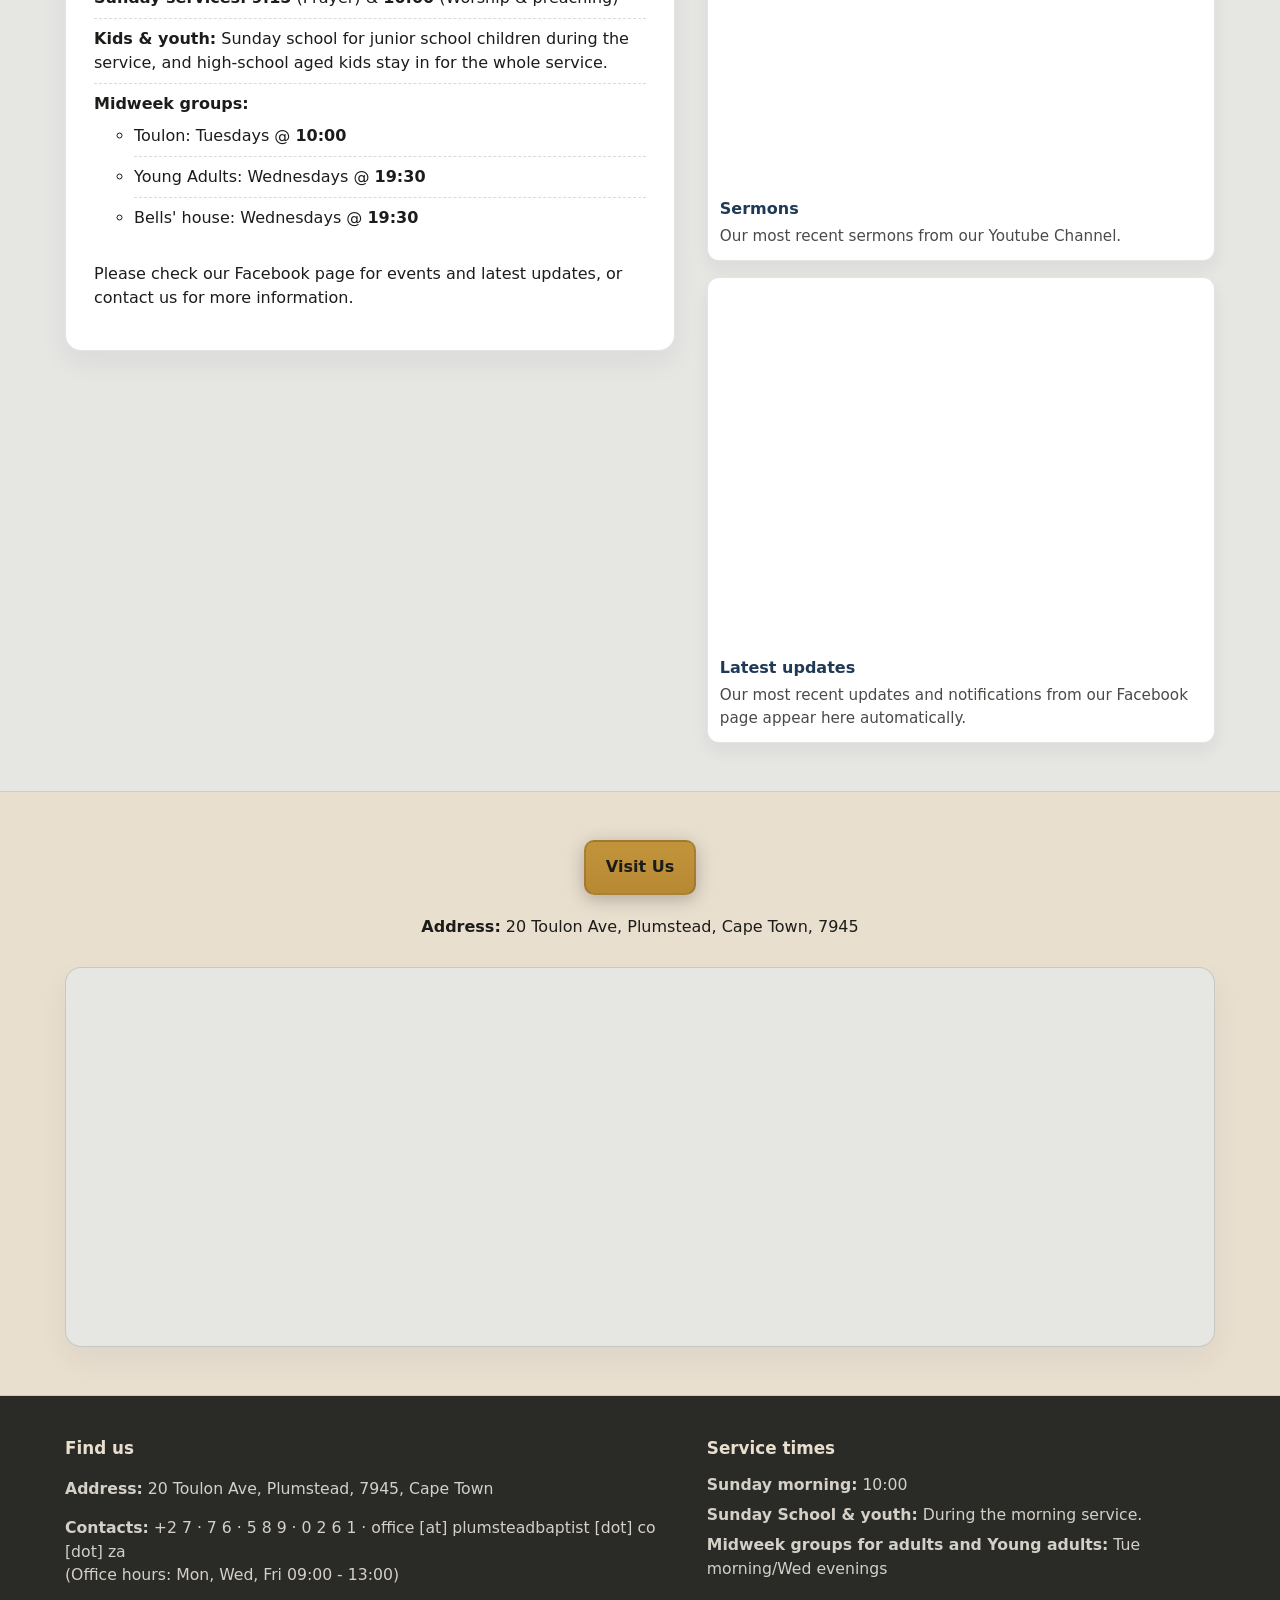
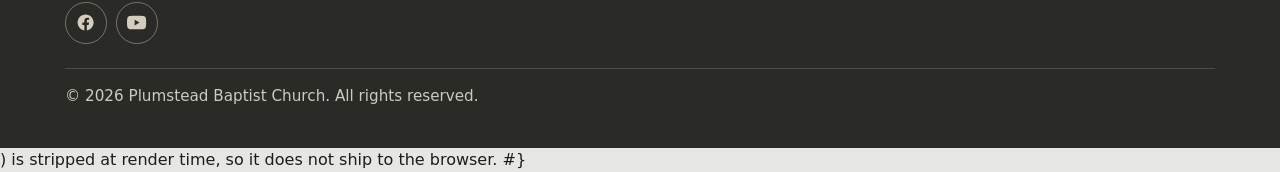
==== commit b01c188b: "Apply site review fixes: accessibility, SEO, favicon, deployment docs Accessibility/design: add <mai" ====
--- a/docs/index.html
+++ b/docs/index.html
@@ -4,8 +4,8 @@
      Every page (Home, Visit, About, etc.) extends this file. This provides:
      - The <head> (title, stylesheet link)
      - A placeholder where each page inserts its main content
-     - The footer (address, service times, bank details) on every page
-     - Scripts that run on all pages (e.g. sticky header behaviour)
+         - The footer (address, contact links, and service times) on every page
+         - Scripts that run on all pages (e.g. sticky header behaviour)
      Edit the footer section below to change contact info site-wide.
      ============================================================================= -->
 <html lang="en">
@@ -13,11 +13,85 @@
     <!-- Page title: shows in the browser tab. "Home | Plumstead Baptist Church" etc. -->
     <meta charset="UTF-8" />
     <meta name="viewport" content="width=device-width, initial-scale=1" />
-    <title>Home | Plumstead Baptist Church</title>
+
+    <!-- =====================================================================
+         SECURITY HEADERS (set via <meta> tags because GitHub Pages does not
+         allow custom HTTP response headers).
+
+         Content-Security-Policy below tells the browser EXACTLY which other
+         websites this page is allowed to load content from. If a malicious
+         script ever sneaked into our HTML (e.g. via a typo or compromised
+         third-party copy/paste), it would be unable to phone home anywhere
+         not on this list. Each "directive" controls one type of resource:
+
+           default-src 'self'         everything not listed below must come from us
+           script-src                 JavaScript: from us; inline scripts allowed
+                                      (we have inline scripts in this file and
+                                      in index.html for the banner carousel)
+           style-src                  CSS: from us; inline style="..." allowed
+                                      (we use inline backgrounds on banner slides)
+           img-src                    images: from us, and small inline "data:" images
+           font-src                   fonts: from us; data: covers any inlined fonts
+           frame-src                  iframes: YouTube, Facebook plugin, Google Maps
+           object-src 'none'          flat-out forbid <object>/<embed> tags
+           base-uri / form-action     lock down where links and forms can go
+           upgrade-insecure-requests  silently upgrade any stray http:// to https://
+
+         If you ever add another third-party embed (e.g. a Vimeo video or a
+         Spotify player), add its iframe origin to "frame-src" below.
+         ===================================================================== -->
+    <meta
+      http-equiv="Content-Security-Policy"
+      content="
+        default-src 'self';
+        script-src 'self' 'unsafe-inline';
+        style-src 'self' 'unsafe-inline';
+        img-src 'self' data:;
+        font-src 'self' data:;
+        frame-src https://www.youtube.com https://www.facebook.com https://www.google.com;
+        object-src 'none';
+        base-uri 'self';
+        form-action 'self';
+        upgrade-insecure-requests;
+      "
+    />
+
+    <!-- Referrer-Policy: when the visitor clicks a link off our site, only
+         send the bare domain "https://plumsteadbaptist.example/" as the
+         referrer, not the full URL of the page they were on. Sensible
+         default that protects visitor privacy. -->
+    <meta name="referrer" content="strict-origin-when-cross-origin" />
+
+    
+    
+  <meta name="description" content="Plumstead Baptist Church is a Bible-believing family church in Plumstead, Cape Town. Join us Sundays at 10:00 for worship, teaching and community." />
+
+
+    
+  
+  
+  <link
+    rel="preload"
+    as="image"
+    href="static/images/banners/banner1.jpg"
+  />
+
+
+    <!-- Page title: shows in the browser tab and as the blue heading in
+         search results. Includes "Cape Town" so the church is easier to
+         find for searches like "baptist church plumstead cape town". -->
+    <title>Home | Plumstead Baptist Church · Cape Town</title>
     <link
       rel="stylesheet"
       href="static/css/styles.css?v=20260424"
     />
+
+    <!-- Favicon: the little church-logo icon shown in the browser tab and in
+         bookmarks. The image lives at static/images/site/favicon.png; the
+         apple-touch-icon line reuses the same file for when someone saves the
+         site to a phone home screen. -->
+    <link rel="icon" type="image/png" href="static/images/site/favicon.png" />
+    <link rel="apple-touch-icon" href="static/images/site/favicon.png" />
   </head>
   <body>
     <!-- Required by Facebook's embed script (used on the home page). -->
@@ -35,7 +109,9 @@
     aria-label="Hero images with navigation and welcome message"
   >
     <!-- Rotating banner images: cycles every 5 seconds (see scripts at bottom).
-         Images live in static/images/banners/ (banner1.jpg through banner4.jpg). -->
+         Banner 1 loads immediately. Banners 2-7 use data-bg and are loaded
+         lazily by JavaScript when they are needed, which keeps the first page
+         load much lighter. -->
     <div class="hero__slides" aria-hidden="true">
       <div
         class="hero__slide is-active"
@@ -43,37 +119,38 @@
       ></div>
       <div
         class="hero__slide"
-        style="background-image:url('static/images/banners/banner2.jpg');"
+        data-bg="static/images/banners/banner2.jpg"
       ></div>
       <div
         class="hero__slide"
-        style="background-image:url('static/images/banners/banner3.jpg');"
+        data-bg="static/images/banners/banner3.jpg"
       ></div>
       <div
         class="hero__slide"
-        style="background-image:url('static/images/banners/banner4.jpg');"
+        data-bg="static/images/banners/banner4.jpg"
       ></div>
       <div
         class="hero__slide"
-        style="background-image:url('static/images/banners/banner5.jpg');"
+        data-bg="static/images/banners/banner5.jpg"
       ></div>
       <div
         class="hero__slide"
-        style="background-image:url('static/images/banners/banner6.jpg');"
+        data-bg="static/images/banners/banner6.jpg"
       ></div>
       <div
         class="hero__slide"
-        style="background-image:url('static/images/banners/banner7.jpg');"
+        data-bg="static/images/banners/banner7.jpg"
       ></div>
     </div>
-    <div class="hero__dots" aria-hidden="true">
-      <button type="button" class="hero__dot is-active"></button>
-      <button type="button" class="hero__dot"></button>
-      <button type="button" class="hero__dot"></button>
-      <button type="button" class="hero__dot"></button>
-      <button type="button" class="hero__dot"></button>
-      <button type="button" class="hero__dot"></button>
-      <button type="button" class="hero__dot"></button>
+    
+    <div class="hero__dots" role="group" aria-label="Banner image selector">
+      <button type="button" class="hero__dot is-active" aria-label="Show banner image 1 of 7" aria-current="true"></button>
+      <button type="button" class="hero__dot" aria-label="Show banner image 2 of 7"></button>
+      <button type="button" class="hero__dot" aria-label="Show banner image 3 of 7"></button>
+      <button type="button" class="hero__dot" aria-label="Show banner image 4 of 7"></button>
+      <button type="button" class="hero__dot" aria-label="Show banner image 5 of 7"></button>
+      <button type="button" class="hero__dot" aria-label="Show banner image 6 of 7"></button>
+      <button type="button" class="hero__dot" aria-label="Show banner image 7 of 7"></button>
     </div>
     <!-- Dark overlay so white text stays readable on top of the photos. -->
     <div class="hero__overlay" aria-hidden="true"></div>
@@ -105,6 +182,32 @@
         >
           Contact
         </a>
+        <!-- Sermons: external link to the church YouTube channel. Opens in a
+             new tab (target="_blank"); the small arrow icon after the text
+             signals that this leaves the website. This is a link out, not a
+             page on this site, so it has no active_page state. -->
+        <a
+          href="https://www.youtube.com/@plumsteadbaptist3246"
+          class="nav__external"
+          target="_blank"
+          rel="noopener noreferrer"
+          aria-label="Sermons on our YouTube channel (opens in a new tab)"
+        >
+          Sermons
+          <svg
+            class="nav__external-icon"
+            viewBox="0 0 24 24"
+            width="0.7em"
+            height="0.7em"
+            aria-hidden="true"
+            focusable="false"
+          >
+            <path
+              fill="currentColor"
+              d="M14 3h7v7h-2V6.414l-8.293 8.293-1.414-1.414L19.586 5H14V3zM5 5h4v2H7v10h10v-2h2v4H5V5z"
+            />
+          </svg>
+        </a>
       </nav>
       <!-- Logo: clicking it takes the user back to the Home page. -->
       <a href="index.html" class="logo" aria-label="Church logo – go to Home">
@@ -131,170 +234,196 @@
     </div>
   </header>
 
-  <!-- Intro section -->
-  <section id="about" class="section intro">
-    <div class="container">
-      <div class="card">
-        <div>
-          <h2>Who we are</h2>
-          <p>
-            Our church exalts Jesus Christ as Lord and Saviour and we proclaim this glorious Truth to all.
-            <blockquote>
-              <p><a href="https://biblehub.com/acts/4-12.htm">Acts 4:12</a> &nbsp;… <i>there is salvation in no one else, for there is no other name under heaven 
-                given among men by which we must be saved.</i>
-
-              </p></blockquote>
-            We’re a local Bible-believing church shaped by the Gospel
-            and committed to worship, teaching, prayer, and community. On
-            Sundays we gather as the redeemed people of God to pray, heard the Word preached,
-            and worship our risen Saviour! Throughout the week we meet in smaller groups, serve
-            our city, and encourage one another to follow Jesus in everyday
-            life.
-          </p>
-                <div class="actions">
-            <a class="btn btn--ghost" href="about.html">Read more</a>
+  <!-- Main home-page content: one landmark for screen readers and keyboard users. -->
+  <main>
+    <!-- Intro section -->
+    <section id="about" class="section intro">
+      <div class="container">
+        <div class="card">
+          <div>
+            <h2>Who we are</h2>
+            <p>
+              Our church exalts Jesus Christ as Lord and Saviour and we proclaim this glorious Truth to all.
+            </p>
+            <!-- Scripture quote styled like the rest of the site (.about-quote):
+                 the quotation mark, the verse in the blockquote, and the reference
+                 in the figcaption. See ".about-quote" in styles.css. -->
+            <figure class="about-quote">
+              <div class="about-quote__marks">“</div>
+              <blockquote>
+                there is salvation in no one else, for there is no other name under heaven
+                given among men by which we must be saved.
+              </blockquote>
+              <figcaption class="about-quote__source">
+                — <a href="https://biblehub.com/acts/4-12.htm">Acts 4:12</a>
+              </figcaption>
+            </figure>
+            <p>
+             Plumstead Baptist Church is a local Bible-believing church in Cape Town, South Africa, shaped by the Gospel
+              and committed to worship, teaching, prayer, and community. On
+              Sundays we gather at <b>10:00</b> as the redeemed people of God to pray, hear the Word preached,
+              and worship our risen Saviour. Throughout the week we meet in smaller groups, serve
+              our city, and encourage one another to follow Jesus in everyday
+              life.
+              <br>
+              <br>
+              We look forward to welcoming you to our church!
+
+            </p>
+            <div class="actions">
+              <a class="btn btn--ghost" href="about.html">Read more</a>
+            </div>
+          </div>
+          <div
+            class="card__media"
+            aria-label="Church picnic photo"
+            style="background-image: url('static/images/site/picnic2.jpg'); background-size: cover; background-position: center;"
+          >
           </div>
         </div>
-        <div
-          class="card__media"
-          aria-label="Church picnic photo"
-          style="background-image: url('static/images/site/picnic2.jpg'); background-size: cover; background-position: center;"
-        >
-        </div>
       </div>
-    </div>
-  </section>
-
-  <!-- ========================================================================
-       SERVICES & MEDIA FEED
-       Left: service times and ministries (pulled from partials/service_times.html).
-       Right: latest YouTube sermon (auto-updated), Facebook feed, and a static
-       highlight card. Edit service_times.html to change times in one place.
-       ======================================================================== -->
-  <section id="sermons" class="section services">
-    <div class="container">
-      <div class="grid-2">
-        <div class="panel">
-          <h3>Services and ministries</h3>
-          
+    </section>
+
+    <!-- ========================================================================
+         SERVICES & MEDIA FEED
+         Left: service times and ministries (pulled from partials/service_times.html).
+         Right: latest YouTube sermon (auto-updated), Facebook feed, and a static
+         highlight card. Edit service_times.html to change times in one place.
+         ======================================================================== -->
+    <section id="sermons" class="section services">
+      <div class="container">
+        <div class="grid-2">
+          <div class="panel">
+            <h3>Services and ministries</h3>
+            
 <ul class="list">
   <li>
     <strong>Sunday services:</strong>
-    9:15 (Prayer) &amp; 10:00 (Worship service)
+    <b>9:15</b> (Prayer) &amp; <strong>10:00</strong> (Worship &amp; preaching)
   </li>
   <li>
     <strong>Kids &amp; youth:</strong>
-    Sunday school for junior school children and youth group on Saturdays for senior children.
+    Sunday school for junior school children during the service, and high-school aged kids stay in for the whole service.
    
   </li>
   <li>
     <strong>Midweek groups:</strong>
-   Toulon: Tuesdays @ 10
-   Young Adults: Wednesdays @ 19:30
-   Bells': Wednesdays @ 19:30
+    <ul>
+      <li>Toulon: Tuesdays @ <b>10:00</b></li>
+      <li>Young Adults: Wednesdays @ <b>19:30</b></li>
+      <li>Bells' house: Wednesdays @ <b>19:30</b></li>
+    </ul>
   </li>
 </ul>
 
-          <p>Please check our Facebook page for events and latest updates, or contact us for more information.</p>
+            <!-- "contact us" links to the Contact page so visitors can quickly get in touch. -->
+            <p>Please check our Facebook page for events and latest updates, or <a href="contact.html">contact us</a> for more information.</p>
+          </div>
+
+          <div class="media-feed" aria-label="Recent media">
+            <!-- Latest YouTube video: app.py fetches the most recent upload from
+                 the church channel and embeds it here. No manual URL updates needed. -->
+            <article class="embed" aria-label="Latest YouTube sermon">
+              <div class="video-wrapper">
+                
+                  <iframe
+                    src="https://www.youtube.com/embed/3FETNegvfwM"
+                    title="Latest sermon from Plumstead Baptist Church on YouTube"
+                    frameborder="0"
+                    allow="accelerometer; autoplay; clipboard-write; encrypted-media; gyroscope; picture-in-picture; web-share"
+                    allowfullscreen
+                  ></iframe>
+                
+              </div>
+              <h4>Sermons</h4>
+              <p>
+                Our most recent sermons from our Youtube Channel.
+              </p>
+            </article>
+
+            <!-- Facebook timeline embed via iframe (more reliable on static hosting). -->
+            <article class="embed" aria-label="Latest Facebook updates">
+              <div class="fb-wrapper">
+                <iframe
+                  src="https://www.facebook.com/plugins/page.php?href=https%3A%2F%2Fwww.facebook.com%2Fp%2FPlumstead-Baptist-Church-100064453489540%2F&tabs=timeline&width=500&height=350&small_header=false&adapt_container_width=true&hide_cover=false&show_facepile=false"
+                  title="Plumstead Baptist Church Facebook timeline"
+                  width="500"
+                  height="350"
+                  style="border: none; overflow: hidden;"
+                  scrolling="no"
+                  frameborder="0"
+                  allowfullscreen="true"
+                  allow="autoplay; clipboard-write; encrypted-media; picture-in-picture; web-share"
+                ></iframe>
+              </div>
+              <h4>Latest updates</h4>
+              <p>
+                Our most recent updates and notifications from our Facebook page appear here automatically.
+              </p>
+            </article>
+
+            <!-- Optional static card: use for a fixed highlight (e.g. youth, event). -->
+             <!-- <article class="embed" aria-label="Example media highlight">
+              <div class="thumb">Youth Night Recap</div>
+              <h4>Youth: Serving Together</h4>
+              <p>
+                A snapshot of last week’s youth gathering and how our teens are
+                growing in Christ.
+              </p>
+            </article>-->
+          </div>
+          <!-- end .media-feed -->
         </div>
-
-        <div class="media-feed" aria-label="Recent media">
-          <!-- Latest YouTube video: app.py fetches the most recent upload from
-               the church channel and embeds it here. No manual URL updates needed. -->
-          <article class="embed" aria-label="Latest YouTube sermon">
-            <div class="video-wrapper">
-              
-                <iframe
-                  src="https://www.youtube.com/embed/ULdyGSSFrnQ"
-                  title="Latest sermon from Plumstead Baptist Church on YouTube"
-                  frameborder="0"
-                  allow="accelerometer; autoplay; clipboard-write; encrypted-media; gyroscope; picture-in-picture; web-share"
-                  allowfullscreen
-                ></iframe>
-              
-            </div>
-            <h4>Sermons</h4>
-            <p>
-              Our most recent sermons from our Youtube Channel.
-            </p>
-          </article>
-
-          <!-- Facebook timeline embed via iframe (more reliable on static hosting). -->
-          <article class="embed" aria-label="Latest Facebook updates">
-            <div class="fb-wrapper">
-              <iframe
-                src="https://www.facebook.com/plugins/page.php?href=https%3A%2F%2Fwww.facebook.com%2Fp%2FPlumstead-Baptist-Church-100064453489540%2F&tabs=timeline&width=500&height=350&small_header=false&adapt_container_width=true&hide_cover=false&show_facepile=false"
-                title="Plumstead Baptist Church Facebook timeline"
-                width="500"
-                height="350"
-                style="border: none; overflow: hidden;"
-                scrolling="no"
-                frameborder="0"
-                allowfullscreen="true"
-                allow="autoplay; clipboard-write; encrypted-media; picture-in-picture; web-share"
-              ></iframe>
-            </div>
-            <h4>Latest updates</h4>
-            <p>
-              Our most recent updates and notifications from our Facebook page appear here automatically.
-            </p>
-          </article>
-
-          <!-- Optional static card: use for a fixed highlight (e.g. youth, event). -->
-           <!-- <article class="embed" aria-label="Example media highlight">
-            <div class="thumb">Youth Night Recap</div>
-            <h4>Youth: Serving Together</h4>
-            <p>
-              A snapshot of last week’s youth gathering and how our teens are
-              growing in Christ.
-            </p>
-          </article>-->
+        <!-- end .grid-2 (two-column layout ends here; Visit section must be full width below) -->
+      </div>
+      <!-- end .container -->
+    </section>
+    <!-- end #sermons Services section -->
+
+    <!-- ========================================================================
+         VISIT US (address + map)
+         Button to Visit page, address text, and embedded Google Map. Map points
+         to 20 Toulon Ave, Plumstead. Update address here if it changes.
+         ======================================================================== -->
+    <section id="visit" class="section visit">
+      <div class="container">
+        <div class="cta">
+          <a class="btn btn--primary" href="visit.html">Visit Us</a>
         </div>
-        <!-- end .media-feed -->
+        <div class="address">
+          <strong>Address:</strong>
+          20 Toulon Ave, Plumstead, Cape Town, 7945
+        </div>
+        <div class="map" aria-label="Map showing Plumstead Baptist Church">
+          
+<iframe
+  src="https://www.google.com/maps?q=Plumstead+Baptist+Church,20+Toulon+Ave+Plumstead+Cape+Town+South+Africa&z=17&output=embed"
+  width="100%"
+  height="100%"
+  style="border:0;"
+  allowfullscreen=""
+  loading="lazy"
+  referrerpolicy="no-referrer-when-downgrade"
+  title="Plumstead Baptist Church location on Google Maps"
+></iframe>
+        </div>
       </div>
-      <!-- end .grid-2 (two-column layout ends here; Visit section must be full width below) -->
-    </div>
-    <!-- end .container -->
-  </section>
-  <!-- end #sermons Services section -->
-
-  <!-- ========================================================================
-       VISIT US (address + map)
-       Button to Visit page, address text, and embedded Google Map. Map points
-       to 20 Toulon Ave, Plumstead. Update address here if it changes.
-       ======================================================================== -->
-  <section id="visit" class="section visit">
-    <div class="container">
-      <div class="cta">
-        <a class="btn btn--primary" href="visit.html">Visit Us</a>
-      </div>
-      <div class="address">
-        <strong>Address:</strong>
-        20 Toulon Ave, Plumstead, Cape Town, 7945
-      </div>
-      <div class="map" aria-label="Map showing Plumstead Baptist Church">
-        <iframe
-          src="https://www.google.com/maps?q=Plumstead+Baptist+Church,20+Toulon+Ave+Plumstead+Cape+Town+South+Africa&z=17&output=embed"
-          width="100%"
-          height="100%"
-          style="border:0;"
-          allowfullscreen=""
-          loading="lazy"
-          referrerpolicy="no-referrer-when-downgrade"
-          title="Plumstead Baptist Church location on Google Maps"
-        ></iframe>
-      </div>
-    </div>
-  </section>
+    </section>
+  </main>
 
 
 
     <!-- ========================================================================
          FOOTER (appears on every page)
-         Update address, phone, email, service times, and bank details here.
+         Update address, phone, email, and service times here.
          Changes will show on all pages at once.
          ======================================================================== -->
     <footer>
+      <!-- Footer is now a two-column grid: Find us + Service times.
+           Banking details previously lived here as a third column, but are
+           now on the Contact page only (see templates/contact.html). This
+           keeps the church's bank account out of every page's HTML and out
+           of every search-engine snapshot of every page. -->
       <div class="footer-grid">
         <div>
           <h5>Find us</h5>
@@ -304,47 +433,85 @@
           </p>
           <p>
             <strong>Contacts:</strong>
-            076 589 0261 · office@plumsteadbaptist.co.za
+            
+            <span class="js-phone"
+                  data-cc="27"
+                  data-prefix="076"
+                  data-mid="589"
+                  data-suffix="0261">+2 7 &middot; 7 6 &middot; 5 8 9 &middot; 0 2 6 1</span>
+            ·
+            <span class="js-email"
+                  data-user="office"
+                  data-domain="plumsteadbaptist.co.za">office [at] plumsteadbaptist [dot] co [dot] za</span>
             <br>(Office hours: Mon, Wed, Fri 09:00 - 13:00)
           </p>
-          <ul>
-            <li><a href="https://https://www.youtube.com/@plumsteadbaptist3246#youtube">YouTube</a></li>
-          </ul>
-          <ul>
-            <li><a href="https://www.facebook.com/people/Plumstead-Baptist-Church/100064453489540/">Facebook</a></li>
-          </ul>
+          
+          
+<ul class="social-links">
+  <li>
+    <a
+      href="https://www.facebook.com/people/Plumstead-Baptist-Church/100064453489540/"
+      target="_blank"
+      rel="noopener noreferrer"
+      aria-label="Plumstead Baptist Church on Facebook (opens in a new tab)"
+    >
+      <svg
+        class="social-icon"
+        viewBox="0 0 24 24"
+        aria-hidden="true"
+        focusable="false"
+      >
+        <path
+          fill="currentColor"
+          d="M12 2C6.477 2 2 6.477 2 12c0 4.991 3.657 9.128 8.438 9.879V14.89h-2.54V12h2.54V9.797c0-2.506 1.492-3.89 3.777-3.89 1.094 0 2.238.195 2.238.195v2.46h-1.26c-1.243 0-1.63.771-1.63 1.562V12h2.773l-.443 2.89h-2.33v6.989C18.343 21.128 22 16.991 22 12c0-5.523-4.477-10-10-10z"
+        />
+      </svg>
+      <span>Facebook</span>
+    </a>
+  </li>
+  <li>
+    <a
+      href="https://www.youtube.com/@plumsteadbaptist3246"
+      target="_blank"
+      rel="noopener noreferrer"
+      aria-label="Plumstead Baptist Church on YouTube (opens in a new tab)"
+    >
+      <svg
+        class="social-icon"
+        viewBox="0 0 24 24"
+        aria-hidden="true"
+        focusable="false"
+      >
+        <path
+          fill="currentColor"
+          d="M23.498 6.186a3.016 3.016 0 0 0-2.122-2.136C19.505 3.546 12 3.546 12 3.546s-7.505 0-9.377.504A3.017 3.017 0 0 0 .502 6.186C0 8.07 0 12 0 12s0 3.93.502 5.814a3.016 3.016 0 0 0 2.122 2.136c1.871.505 9.376.505 9.376.505s7.505 0 9.377-.505a3.015 3.015 0 0 0 2.122-2.136C24 15.93 24 12 24 12s0-3.93-.502-5.814zM9.545 15.568V8.432L15.818 12l-6.273 3.568z"
+        />
+      </svg>
+      <span>YouTube</span>
+    </a>
+  </li>
+</ul>
         </div>
         <div>
           <h5>Service times</h5>
           <ul>
             <li><strong>Sunday morning:</strong> 10:00</li>
             <!--<li><strong>Sunday evening:</strong> 18:00</li>-->
-            <li><strong>Sunday School &amp; youth:</strong> during the morning service, and every 2nd Saturday</li>
+            <li><strong>Sunday School &amp; youth:</strong> During the morning service.</li>
             <li><strong>Midweek groups for adults and Young adults:</strong> Tue morning/Wed evenings</li>
-          </ul>
-        </div>
-        <div>
-          <h5>Bank details</h5>
-          <ul>
-            <li><strong>Name:</strong> Plumstead Baptist Church</li>
-            <li><strong>Bank:</strong> Absa Bank</li>
-            <li><strong>Account:</strong> 4055 960 150</li>
-            <li><strong>Branch:</strong> Plumstead Branch</li>
-            <li><strong>Reference:</strong> Offerings</li>
           </ul>
         </div>
       </div>
       <div class="footer-bottom">
         <span>© 2026 Plumstead Baptist Church. All rights reserved.</span>
-        
       </div>
     </footer>
 
-    <!-- Scripts block: each page can add its own scripts. The script below
-         runs on every page and makes the top nav bar shrink slightly when
-         you scroll down. -->
+    <!-- Scripts block: each page can add its own scripts. The scripts below
+         run on every page. -->
     
   
+      <!-- Sticky header: makes the top nav bar shrink slightly when scrolled. -->
       <script>
         (function () {
           function updateHeader() {
@@ -358,18 +525,82 @@
           updateHeader();
         })();
       </script>
+
+      ) is stripped at render time, so it does not
+         ship to the browser. #}
+      <script>
+        (function () {
+          document.querySelectorAll("span.js-email").forEach(function (span) {
+            var user = span.dataset.user;
+            var domain = span.dataset.domain;
+            if (!user || !domain) return;
+            var address = user + "@" + domain;
+            var link = document.createElement("a");
+            link.href = "mailto:" + address;
+            link.textContent = address;
+            span.replaceWith(link);
+          });
+
+          document.querySelectorAll("span.js-phone").forEach(function (span) {
+            var cc = span.dataset.cc;
+            var prefix = span.dataset.prefix;
+            var mid = span.dataset.mid;
+            var suffix = span.dataset.suffix;
+            if (!cc || !prefix || !mid || !suffix) return;
+            / Rebuild both the readable number and the international tel: target
+            / from the parts, so the full number is never stored as one string
+            / in the page source. Both now show the country code; the local
+            / leading zero is dropped after it (prefix "076" -> "76").
+            var local = prefix.replace(/^0/, "");
+            var display = "+" + cc + " " + local + " " + mid + " " + suffix;
+            var intl = "+" + cc + local + mid + suffix;
+            var link = document.createElement("a");
+            link.href = "tel:" + intl;
+            link.textContent = display;
+            span.replaceWith(link);
+          });
+
+          / Bank account number (Contact page): swap the tokenised fallback for
+          / the real spaced number once JavaScript runs. No link needed.
+          document.querySelectorAll("span.js-account").forEach(function (span) {
+            var parts = [span.dataset.p1, span.dataset.p2, span.dataset.p3];
+            if (parts.some(function (p) { return !p; })) return;
+            span.textContent = parts.join(" ");
+          });
+        })();
+      </script>
     
   <script>
     (function () {
+      const hero = document.querySelector(".hero");
       const slides = Array.from(document.querySelectorAll(".hero__slide"));
       const dots = Array.from(document.querySelectorAll(".hero__dot"));
       let i = 0;
       let timerId = null;
+      / Pause flags: the carousel only auto-advances when BOTH are false.
+      / Tracking them separately means a mouse leaving the hero won't
+      / accidentally resume the timer if keyboard focus is still inside,
+      / and vice-versa.
+      let isHovered = false;
+      let isFocused = false;
+
+      function loadSlideImage(index) {
+        const slide = slides[index];
+        if (!slide || !slide.dataset.bg) return;
+        slide.style.backgroundImage = "url('" + slide.dataset.bg + "')";
+        delete slide.dataset.bg;
+      }
+
+      function loadNextSlideImage(fromIndex) {
+        if (slides.length <= 1) return;
+        loadSlideImage((fromIndex + 1) % slides.length);
+      }
 
       function setActiveSlide(nextIndex) {
         if (!slides.length) return;
         const current = slides[i];
         const next = slides[nextIndex];
+        loadSlideImage(nextIndex);
 
         current.classList.remove("is-active");
         current.classList.add("is-leaving");
@@ -377,7 +608,9 @@
 
         if (dots.length === slides.length) {
           dots[i].classList.remove("is-active");
+          dots[i].removeAttribute("aria-current");
           dots[nextIndex].classList.add("is-active");
+          dots[nextIndex].setAttribute("aria-current", "true");
         }
 
         setTimeout(function () {
@@ -385,6 +618,7 @@
         }, 450);
 
         i = nextIndex;
+        loadNextSlideImage(i);
       }
 
       function advance() {
@@ -394,14 +628,18 @@
 
       function startTimer() {
         if (timerId !== null || slides.length <= 1) return;
+        if (isHovered || isFocused) return;
         timerId = setInterval(advance, 5000);
       }
 
+      function stopTimer() {
+        if (timerId === null) return;
+        clearInterval(timerId);
+        timerId = null;
+      }
+
       function resetTimer() {
-        if (timerId !== null) {
-          clearInterval(timerId);
-          timerId = null;
-        }
+        stopTimer();
         startTimer();
       }
 
@@ -415,7 +653,29 @@
         });
       }
 
+      / Pause-on-hover (covers mouse users) and pause-on-focus (covers
+      / keyboard users tabbing through links/buttons in the hero).
+      if (hero) {
+        hero.addEventListener("mouseenter", function () {
+          isHovered = true;
+          stopTimer();
+        });
+        hero.addEventListener("mouseleave", function () {
+          isHovered = false;
+          startTimer();
+        });
+        hero.addEventListener("focusin", function () {
+          isFocused = true;
+          stopTimer();
+        });
+        hero.addEventListener("focusout", function () {
+          isFocused = false;
+          startTimer();
+        });
+      }
+
       if (slides.length > 1) {
+        loadNextSlideImage(i);
         startTimer();
       }
     })();
--- a/docs/static/css/styles.css
+++ b/docs/static/css/styles.css
@@ -159,6 +159,15 @@
   font-weight: 700;
 }
 
+/* External nav link (e.g. "Sermons" -> YouTube): keeps the text and its
+   small "opens in a new tab" arrow icon together on one line, with a little
+   space between them. The icon is sized in em so it scales with the text. */
+.nav a.nav__external {
+  display: inline-flex;
+  align-items: center;
+  gap: 0.2em;
+}
+
 /* Logo in header (image + church name) */
 .logo {
   display: inline-flex;
@@ -397,7 +406,108 @@
   color: #555;
 }
 
-/* About page: tabbed content (History / Statement of Faith / Squirrels Leap Farm / Ministries) */
+/* Floated variant of .about-quote: the quote sits on the right of the panel
+   and any sibling headings / paragraphs wrap around it on the left, similar
+   to how a floated image behaves in a Word document.
+   On narrower screens this collapses back to a normal full-width block so
+   the quote stays readable on tablets and phones. */
+.about-quote--float-right {
+  float: right;
+  clear: right;
+  width: 45%;
+  max-width: 380px;
+  margin: 0.25rem 0 1rem 1.5rem;
+}
+
+/* Ensure the parent .panel fully contains the floated quote (so the float
+   does not bleed past the section into the next gallery / panel below).
+   display: flow-root is the modern, side-effect-free clearfix. */
+.panel:has(.about-quote--float-right) {
+  display: flow-root;
+}
+
+@media (max-width: 720px) {
+  .about-quote--float-right {
+    float: none;
+    width: auto;
+    max-width: none;
+    margin: 1.5rem 0 1.75rem 0;
+  }
+}
+
+/* ============================================================================
+   Statement of Faith "creed card"
+   Used on the About page to make the church's confession of faith feel like
+   the centrepiece of the page rather than just another bulleted list.
+
+   - Soft cream/beige background with a thick ochre top accent bar (echoes the
+     about-quote left accent so the design language is consistent).
+   - "We believe" line is styled as a small-caps banner with an ochre underline.
+   - Each belief is rendered as a numbered "article" via a CSS counter, with
+     a small ochre circle marker on the left replacing the default bullet.
+   - Falls back gracefully on small screens (smaller markers, less padding).
+   ============================================================================ */
+.statement-of-faith-card {
+  margin: 1.25rem 0 1.5rem 0;
+  padding: 1.75rem 1.75rem 1.25rem 1.75rem;
+  background: linear-gradient(180deg, rgba(233, 223, 207, 0.55), rgba(255, 255, 255, 0.95));
+  border: 1px solid rgba(194, 148, 58, 0.35);
+  border-top: 4px solid var(--ochre);
+  border-radius: 14px;
+  box-shadow: 0 10px 24px rgba(31, 58, 86, 0.08);
+}
+
+.statement-of-faith-card__title {
+  margin: 0 0 1rem 0;
+  padding-bottom: 0.5rem;
+  font-size: 1.15rem;
+  letter-spacing: 0.12em;
+  text-transform: uppercase;
+  color: var(--deep-blue);
+  border-bottom: 2px solid rgba(194, 148, 58, 0.5);
+}
+
+.statement-of-faith-card__title strong {
+  font-weight: 700;
+}
+
+.statement-of-faith-list {
+  margin: 0;
+}
+
+/* Each belief gets a small ochre bullet (a coloured dot) on the left,
+   matching the ochre accents on the surrounding creed card. The custom
+   bullet replaces the default disc marker (which .list already hides).
+
+   Spacing rationale: the bullet sits ~0.5rem in from the card edge and is
+   0.5rem wide, so its right edge is at ~1rem. The list item's left padding
+   is 2rem, which guarantees a clear ~1rem gap between the bullet and the
+   first character of the text (so the dot never overlaps the wording). */
+.statement-of-faith-card .statement-of-faith-list > li {
+  position: relative;
+  padding: 0.55rem 0 0.6rem 2rem;
+  line-height: 1.55;
+  color: #2f3439;
+}
+
+.statement-of-faith-card .statement-of-faith-list > li::before {
+  content: "";
+  position: absolute;
+  left: 0.5rem;
+  top: 1.1rem;
+  width: 0.5rem;
+  height: 0.5rem;
+  background: var(--ochre);
+  border-radius: 50%;
+}
+
+@media (max-width: 620px) {
+  .statement-of-faith-card {
+    padding: 1.25rem 1.1rem;
+  }
+}
+
+/* About page: tabbed content (Ministries / History / Statement of Faith / Leadership / Squirrels Leap Farm) */
 .about-tabs {
   display: flex;
   flex-direction: column;
@@ -441,6 +551,7 @@
 
 #about-tab-history:checked ~ .about-tab-list .about-tab[for="about-tab-history"],
 #about-tab-faith:checked ~ .about-tab-list .about-tab[for="about-tab-faith"],
+#about-tab-leadership:checked ~ .about-tab-list .about-tab[for="about-tab-leadership"],
 #about-tab-squirrels:checked ~ .about-tab-list .about-tab[for="about-tab-squirrels"],
 #about-tab-ministries:checked ~ .about-tab-list .about-tab[for="about-tab-ministries"] {
   color: var(--deep-blue);
@@ -457,9 +568,71 @@
 
 #about-tab-history:checked ~ .about-tab-panels .panel-history,
 #about-tab-faith:checked ~ .about-tab-panels .panel-faith,
+#about-tab-leadership:checked ~ .about-tab-panels .panel-leadership,
 #about-tab-squirrels:checked ~ .about-tab-panels .panel-squirrels,
 #about-tab-ministries:checked ~ .about-tab-panels .panel-ministries {
   display: block;
+}
+
+/* About page: Leadership tab.
+   - Elders: circular photo beside the name, role and short bio (.leader-grid).
+   - Deacons: name, role and short bio only, no photo (.leader-list).
+   Both lay out in two columns on wider screens and stack to a single column
+   on phones (see the max-width rule at the end of this block). */
+.leader-grid {
+  display: grid;
+  grid-template-columns: repeat(2, 1fr);
+  gap: 1.75rem;
+  margin-bottom: 2rem;
+}
+
+.leader-card {
+  display: flex;
+  gap: 1rem;
+  align-items: flex-start;
+}
+
+.leader-card__photo {
+  width: 110px;
+  height: 110px;
+  flex-shrink: 0;
+  object-fit: cover;
+  border-radius: 50%;
+  background: var(--light-grey);
+  box-shadow: 0 2px 8px rgba(0, 0, 0, 0.15);
+}
+
+.leader-card__name {
+  margin: 0;
+}
+
+.leader-card__role {
+  margin: 0.15rem 0 0.5rem;
+  color: var(--ochre);
+  font-weight: 600;
+  text-transform: uppercase;
+  letter-spacing: 0.04em;
+  font-size: 0.8rem;
+}
+
+.leader-card__bio {
+  margin: 0;
+}
+
+.leader-list {
+  list-style: none;
+  padding: 0;
+  margin: 0;
+  display: grid;
+  grid-template-columns: repeat(2, 1fr);
+  gap: 1.5rem 2rem;
+}
+
+@media (max-width: 620px) {
+  .leader-grid,
+  .leader-list {
+    grid-template-columns: 1fr;
+  }
 }
 
 /* History galleries responsive behaviour: fewer columns on smaller screens */
@@ -485,6 +658,13 @@
   grid-template-columns: 1.2fr 1fr;
   gap: 2rem;
   align-items: flex-start;
+}
+
+/* Banking-details panel on the Contact page: sits as a full-width block
+   below the two-column "Contact details / Find us" grid, so it needs its
+   own top margin (the grid's gap doesn't apply outside the grid). */
+.contact-banking {
+  margin-top: 2rem;
 }
 
 /* Panel: white box for service times, contact details, etc. */
@@ -674,11 +854,14 @@
   padding: 2.5rem 1.25rem;
 }
 
+/* Footer grid: two columns on desktop ("Find us" and "Service times").
+   Banking details previously sat in a third column here; they've moved to
+   the Contact page only. Tablet/mobile rules below collapse this further. */
 .footer-grid {
   max-width: 1150px;
   margin: 0 auto;
   display: grid;
-  grid-template-columns: 1.2fr 1fr 1fr;
+  grid-template-columns: 1.2fr 1fr;
   gap: 2rem;
 }
 
@@ -702,6 +885,147 @@
   margin: 0;
   display: grid;
   gap: 0.4rem;
+}
+
+/* =============================================================================
+   Social media links
+   Shared between the site-wide footer and the Contact page's "Follow us"
+   section (markup lives in templates/partials/social_links.html). The same
+   <ul> is rendered in both places; the two variants below give it a
+   different look in each context:
+
+   - Footer variant: circular icon-only "chips" in a horizontal row, sized
+     to be a comfortable touch target (~44px). The visible "Facebook" /
+     "YouTube" text is hidden visually (still read by screen readers via
+     the aria-label on the <a>), so what visitors actually see is just the
+     icon. Beige border + icon on the dark footer, switching to a filled
+     ochre chip with a deep-blue icon on hover/focus.
+
+   - Contact page variant: rounded "pill" buttons with both the icon AND a
+     visible label, sitting on the white Contact panel. This is a more
+     prominent call to action than the footer.
+
+   fill="currentColor" on each inline SVG means the icon picks up its
+   parent link's `color`, so theming both variants is just a matter of
+   setting `color` on the <a>.
+   ============================================================================= */
+.social-links {
+  list-style: none;
+  padding: 0;
+  margin: 0;
+}
+
+.social-links li {
+  border: 0;
+  padding: 0;
+}
+
+.social-links a {
+  display: inline-flex;
+  align-items: center;
+  gap: 0.5rem;
+  color: inherit;
+  text-decoration: none;
+}
+
+.social-icon {
+  width: 1.15em;
+  height: 1.15em;
+  flex-shrink: 0;
+}
+
+/* ---- Footer variant: icon-only chips ---- */
+/* Override the vertical .footer-grid ul layout so the social icons sit in
+   a tight horizontal row instead of a stacked list. */
+.footer-grid .social-links {
+  display: flex;
+  flex-wrap: wrap;
+  gap: 0.6rem;
+  margin-top: 0.5rem;
+}
+
+/* Hide the "Facebook" / "YouTube" text visually, but keep it in the DOM so
+   screen readers (and "view source") still see a label. The aria-label on
+   each <a> is what assistive tech actually announces. */
+.footer-grid .social-links a > span {
+  position: absolute;
+  width: 1px;
+  height: 1px;
+  padding: 0;
+  margin: -1px;
+  overflow: hidden;
+  clip: rect(0, 0, 0, 0);
+  white-space: nowrap;
+  border: 0;
+}
+
+.footer-grid .social-links a {
+  position: relative; /* containing block for the visually-hidden span above */
+  display: inline-flex;
+  align-items: center;
+  justify-content: center;
+  width: 2.6rem;
+  height: 2.6rem;
+  border-radius: 50%;
+  border: 1px solid rgba(233, 223, 207, 0.45); /* soft beige outline */
+  color: var(--beige);
+  background: transparent;
+  transition: background 160ms ease, color 160ms ease,
+    border-color 160ms ease, transform 160ms ease;
+}
+
+.footer-grid .social-links a:hover,
+.footer-grid .social-links a:focus-visible {
+  background: var(--ochre);
+  border-color: var(--ochre);
+  color: var(--deep-blue);
+  transform: translateY(-1px);
+  text-decoration: none;
+}
+
+.footer-grid .social-links .social-icon {
+  width: 1.2rem;
+  height: 1.2rem;
+}
+
+/* ---- Contact page "Follow us" variant: labelled pills ---- */
+.contact-follow {
+  margin-top: 1.5rem;
+}
+
+.contact-follow__heading {
+  margin: 0 0 0.6rem 0;
+  font-size: 1rem;
+  font-weight: 700;
+  color: var(--deep-blue);
+}
+
+.contact-follow .social-links {
+  display: flex;
+  flex-wrap: wrap;
+  gap: 0.6rem;
+}
+
+.contact-follow .social-links li {
+  border-bottom: 0;
+}
+
+.contact-follow .social-links a {
+  padding: 0.4rem 0.85rem;
+  border: 1px solid rgba(31, 58, 86, 0.2);
+  border-radius: 999px;
+  background: var(--white);
+  color: var(--deep-blue);
+  font-weight: 600;
+  font-size: 0.95rem;
+  transition: background 160ms ease, border-color 160ms ease;
+}
+
+.contact-follow .social-links a:hover,
+.contact-follow .social-links a:focus-visible {
+  background: var(--beige);
+  border-color: var(--ochre);
+  text-decoration: none;
 }
 
 .footer-bottom {
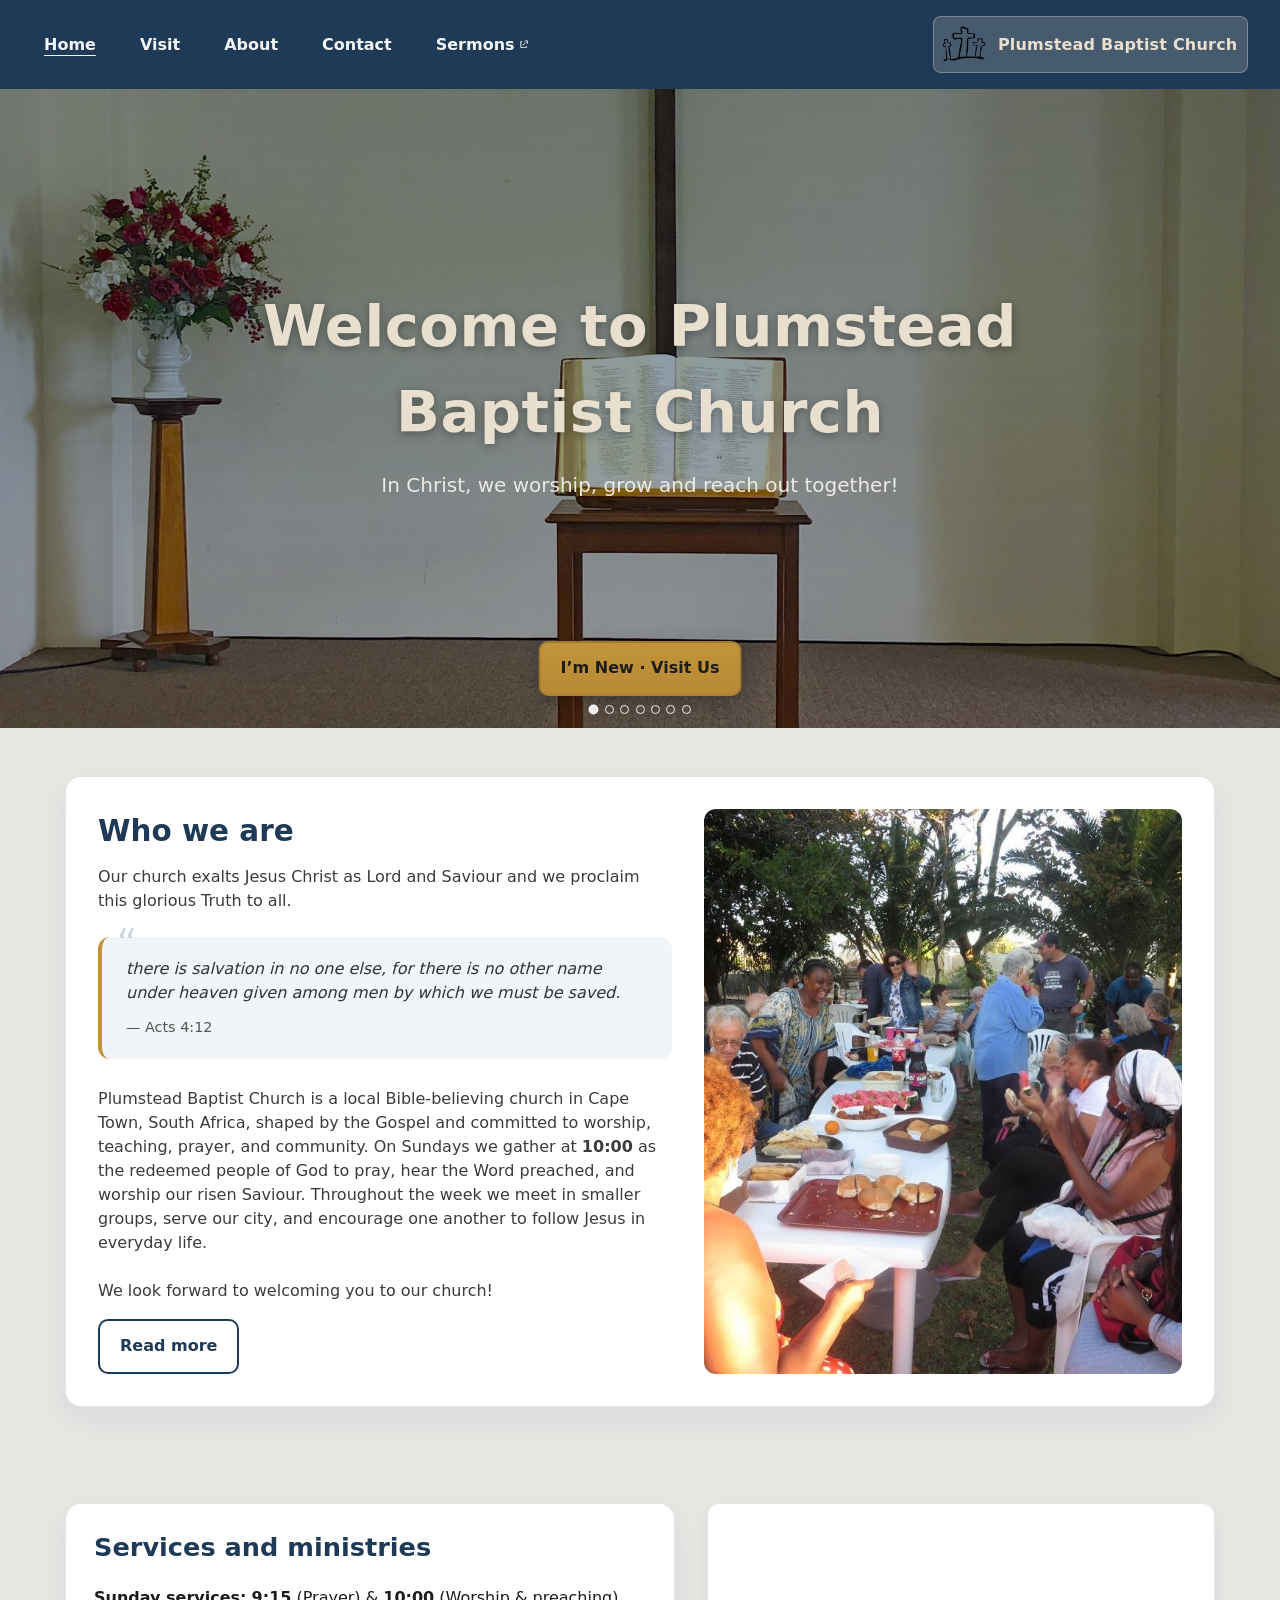
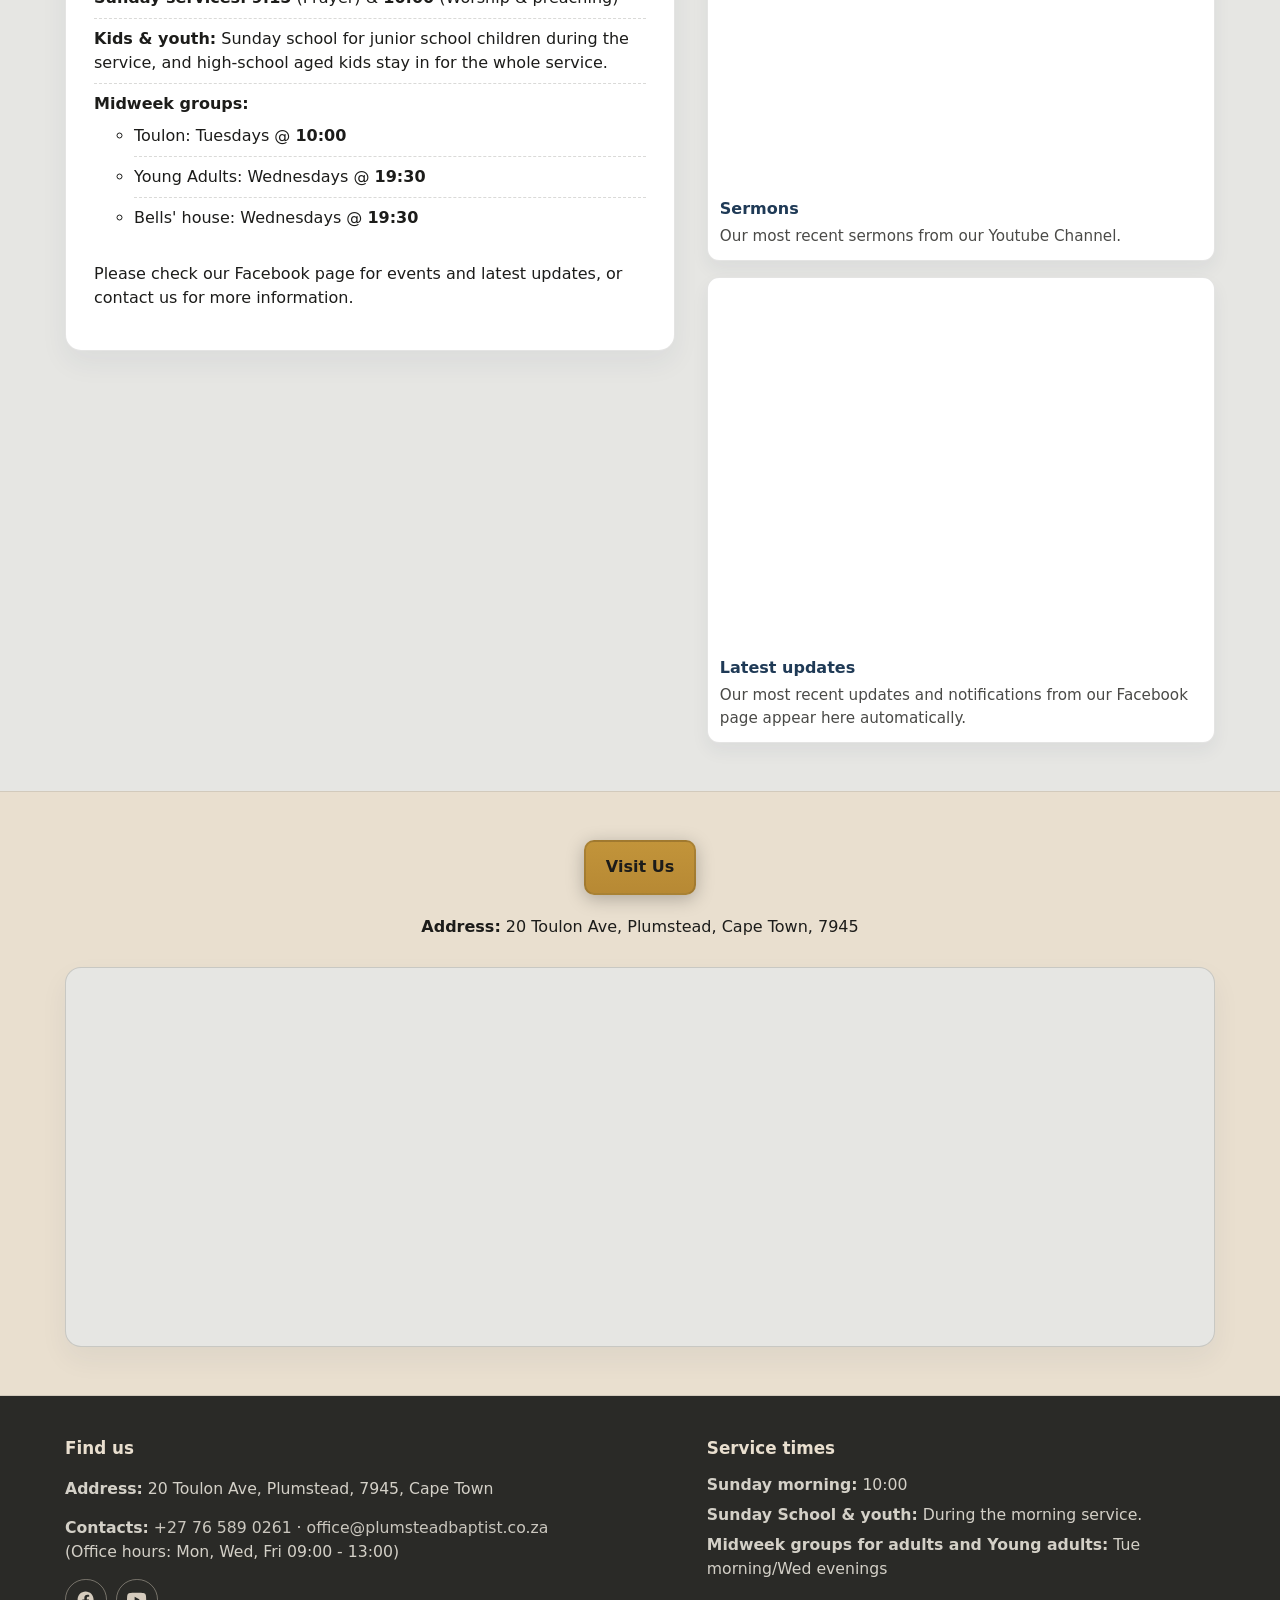
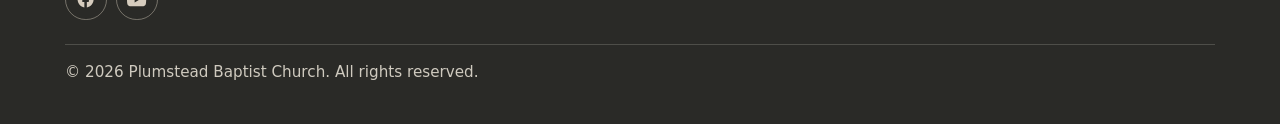
==== commit 5bbd5ebf: "Fix broken inline JS and leaked comment on published site The static build collapsed // into / acros" ====
--- a/docs/index.html
+++ b/docs/index.html
@@ -335,7 +335,7 @@
                   ></iframe>
                 
               </div>
-              <h4>Sermons</h4>
+              <h4><a href="https://www.youtube.com/@plumsteadbaptist3246">Sermons</a></h4>
               <p>
                 Our most recent sermons from our Youtube Channel.
               </p>
@@ -356,7 +356,7 @@
                   allow="autoplay; clipboard-write; encrypted-media; picture-in-picture; web-share"
                 ></iframe>
               </div>
-              <h4>Latest updates</h4>
+              <h4><a href="https://www.facebook.com/people/Plumstead-Baptist-Church/100064453489540/">Latest updates</a></h4>
               <p>
                 Our most recent updates and notifications from our Facebook page appear here automatically.
               </p>
@@ -526,8 +526,7 @@
         })();
       </script>
 
-      ) is stripped at render time, so it does not
-         ship to the browser. #}
+      
       <script>
         (function () {
           document.querySelectorAll("span.js-email").forEach(function (span) {
@@ -547,10 +546,10 @@
             var mid = span.dataset.mid;
             var suffix = span.dataset.suffix;
             if (!cc || !prefix || !mid || !suffix) return;
-            / Rebuild both the readable number and the international tel: target
-            / from the parts, so the full number is never stored as one string
-            / in the page source. Both now show the country code; the local
-            / leading zero is dropped after it (prefix "076" -> "76").
+            // Rebuild both the readable number and the international tel: target
+            // from the parts, so the full number is never stored as one string
+            // in the page source. Both now show the country code; the local
+            // leading zero is dropped after it (prefix "076" -> "76").
             var local = prefix.replace(/^0/, "");
             var display = "+" + cc + " " + local + " " + mid + " " + suffix;
             var intl = "+" + cc + local + mid + suffix;
@@ -560,8 +559,8 @@
             span.replaceWith(link);
           });
 
-          / Bank account number (Contact page): swap the tokenised fallback for
-          / the real spaced number once JavaScript runs. No link needed.
+          // Bank account number (Contact page): swap the tokenised fallback for
+          // the real spaced number once JavaScript runs. No link needed.
           document.querySelectorAll("span.js-account").forEach(function (span) {
             var parts = [span.dataset.p1, span.dataset.p2, span.dataset.p3];
             if (parts.some(function (p) { return !p; })) return;
@@ -577,10 +576,10 @@
       const dots = Array.from(document.querySelectorAll(".hero__dot"));
       let i = 0;
       let timerId = null;
-      / Pause flags: the carousel only auto-advances when BOTH are false.
-      / Tracking them separately means a mouse leaving the hero won't
-      / accidentally resume the timer if keyboard focus is still inside,
-      / and vice-versa.
+      // Pause flags: the carousel only auto-advances when BOTH are false.
+      // Tracking them separately means a mouse leaving the hero won't
+      // accidentally resume the timer if keyboard focus is still inside,
+      // and vice-versa.
       let isHovered = false;
       let isFocused = false;
 
@@ -653,8 +652,8 @@
         });
       }
 
-      / Pause-on-hover (covers mouse users) and pause-on-focus (covers
-      / keyboard users tabbing through links/buttons in the hero).
+      // Pause-on-hover (covers mouse users) and pause-on-focus (covers
+      // keyboard users tabbing through links/buttons in the hero).
       if (hero) {
         hero.addEventListener("mouseenter", function () {
           isHovered = true;
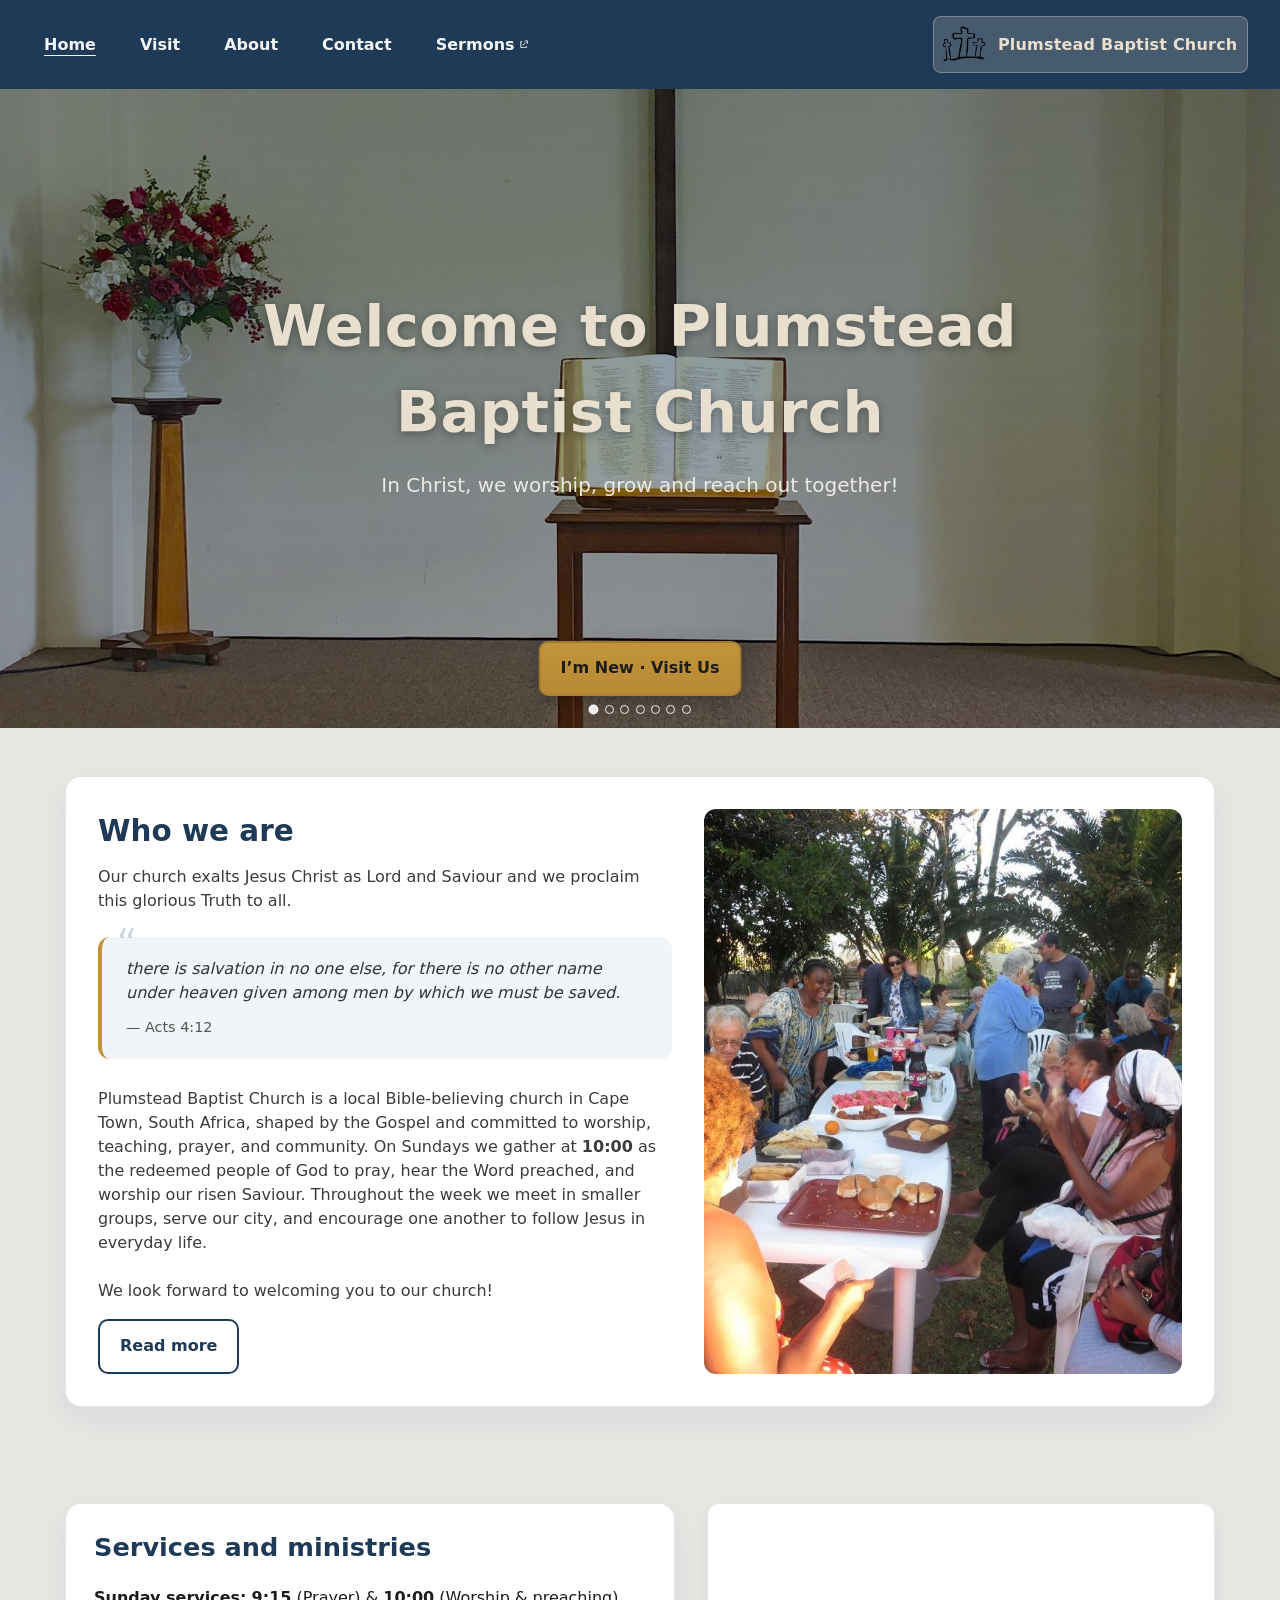
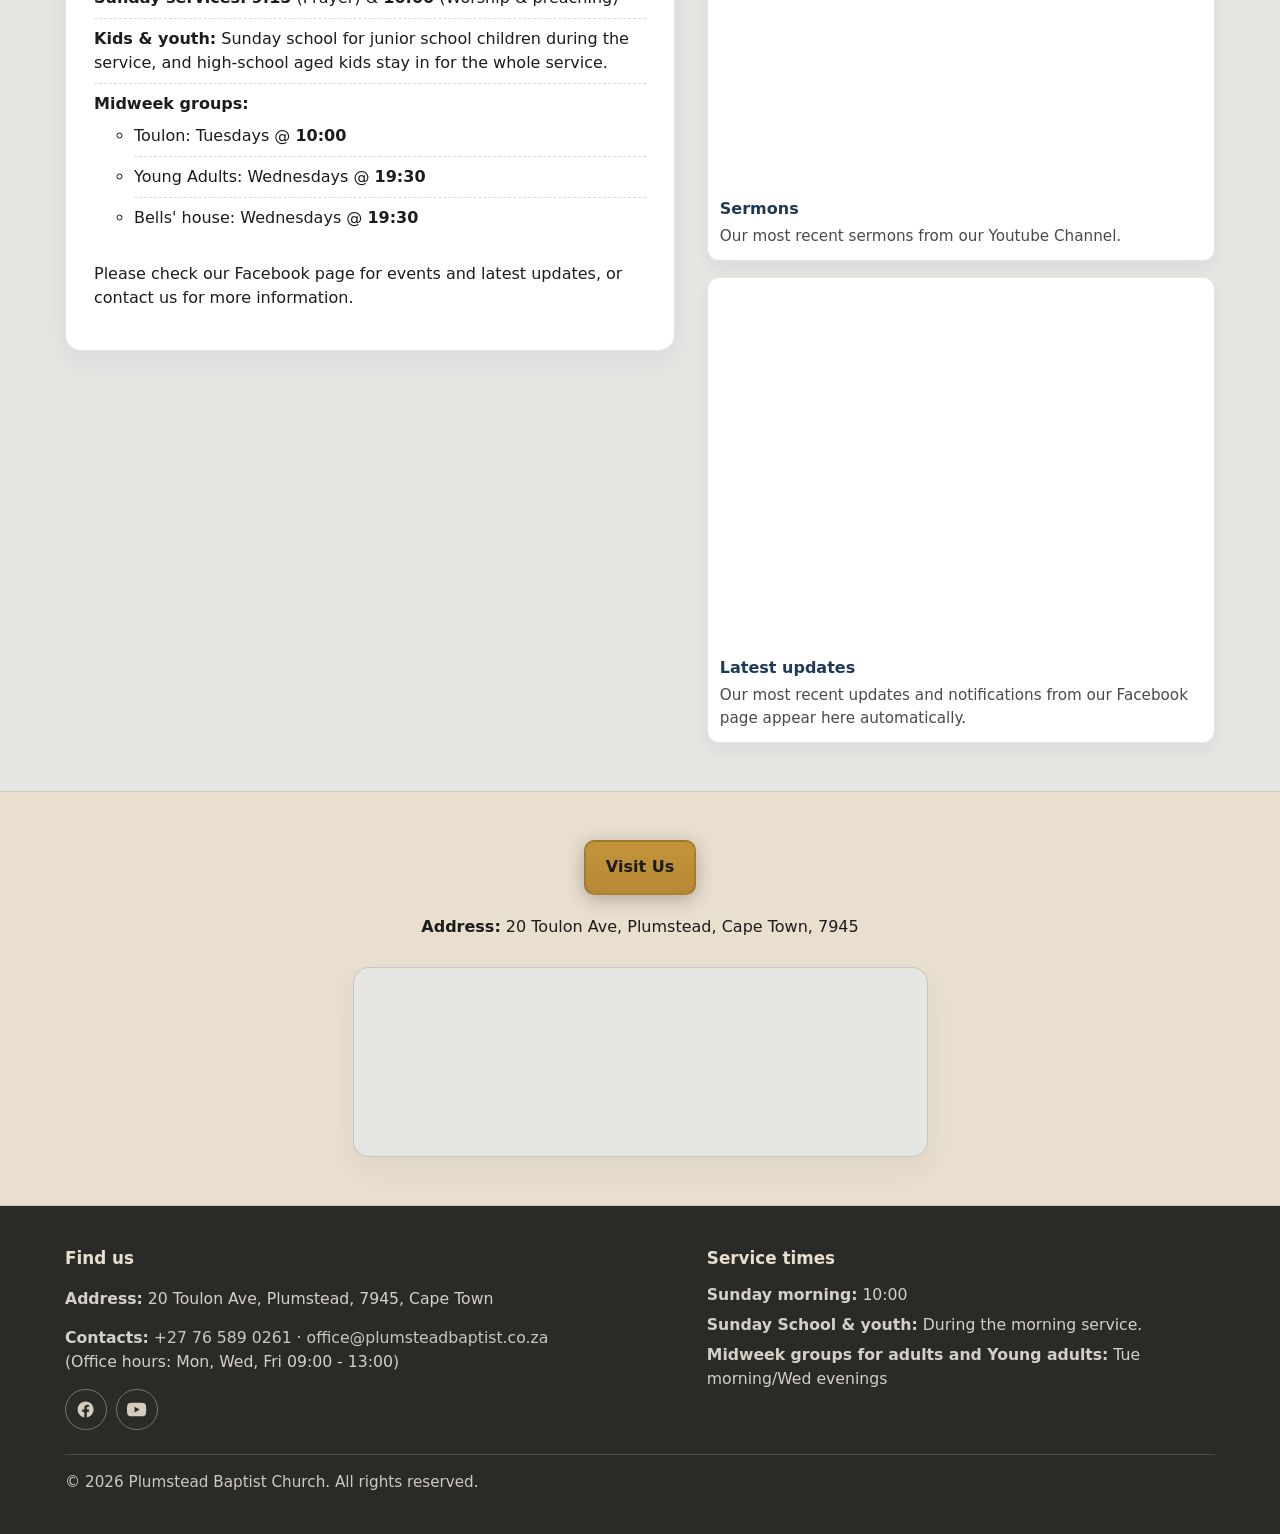
==== commit 39d072d7: "Add Recommended Resources tab, smaller home map, and content updates About page: new Recommended Res" ====
--- a/docs/index.html
+++ b/docs/index.html
@@ -327,7 +327,7 @@
               <div class="video-wrapper">
                 
                   <iframe
-                    src="https://www.youtube.com/embed/3FETNegvfwM"
+                    src="https://www.youtube.com/embed/5J2bqdB-PwM"
                     title="Latest sermon from Plumstead Baptist Church on YouTube"
                     frameborder="0"
                     allow="accelerometer; autoplay; clipboard-write; encrypted-media; gyroscope; picture-in-picture; web-share"
--- a/docs/static/css/styles.css
+++ b/docs/static/css/styles.css
@@ -553,6 +553,7 @@
 #about-tab-faith:checked ~ .about-tab-list .about-tab[for="about-tab-faith"],
 #about-tab-leadership:checked ~ .about-tab-list .about-tab[for="about-tab-leadership"],
 #about-tab-squirrels:checked ~ .about-tab-list .about-tab[for="about-tab-squirrels"],
+#about-tab-resources:checked ~ .about-tab-list .about-tab[for="about-tab-resources"],
 #about-tab-ministries:checked ~ .about-tab-list .about-tab[for="about-tab-ministries"] {
   color: var(--deep-blue);
   border-bottom-color: var(--ochre);
@@ -570,8 +571,45 @@
 #about-tab-faith:checked ~ .about-tab-panels .panel-faith,
 #about-tab-leadership:checked ~ .about-tab-panels .panel-leadership,
 #about-tab-squirrels:checked ~ .about-tab-panels .panel-squirrels,
+#about-tab-resources:checked ~ .about-tab-panels .panel-resources,
 #about-tab-ministries:checked ~ .about-tab-panels .panel-ministries {
   display: block;
+}
+
+/* About page: Recommended Resources tab.
+   - The disclaimer paragraph is softened with a tinted, left-bordered box so it
+     reads as a caveat rather than body text.
+   - External links get a small north-east arrow after them to signal they open
+     a different website in a new tab. */
+.resource-disclaimer {
+  font-size: 0.95rem;
+  color: #555;
+  background: #f6f4ee;
+  border-left: 4px solid var(--ochre);
+  padding: 0.75rem 1rem;
+  border-radius: 4px;
+}
+
+.resource-links {
+  margin: 0 0 1.25rem;
+  padding-left: 1.25rem;
+}
+
+.resource-links li {
+  margin-bottom: 0.4rem;
+}
+
+/* Underline the resource links so they read clearly as clickable links. */
+.resource-links a {
+  text-decoration: underline;
+}
+
+.resource-links a[target="_blank"]::after {
+  content: "\2197"; /* north-east arrow: indicates the link opens externally */
+  display: inline-block;
+  margin-left: 0.15em;
+  font-size: 0.8em;
+  text-decoration: none; /* keep the arrow itself free of the underline */
 }
 
 /* About page: Leadership tab.
@@ -826,6 +864,16 @@
   place-items: center;
   color: var(--stone-grey);
   font-weight: 600;
+}
+
+/* Home page only: smaller map in the "Visit Us" strip at the bottom of index.
+   Half the default height and width so it loads less into view and takes less
+   space; Visit and Contact pages keep the full-size .map above. */
+#visit .map {
+  height: 190px;
+  max-width: 50%;
+  margin-left: auto;
+  margin-right: auto;
 }
 
 /* Subpage header (About, Visit, Contact, Sermons): same blue bar, no hero images */
@@ -1200,6 +1248,11 @@
     height: 280px;
   }
 
+  #visit .map {
+    height: 140px;
+    max-width: 70%;
+  }
+
   .visit .cta,
   .visit .address {
     margin-bottom: 1rem;
@@ -1273,4 +1326,9 @@
   .map {
     height: 240px;
   }
-}
+
+  #visit .map {
+    height: 120px;
+    max-width: 100%;
+  }
+}
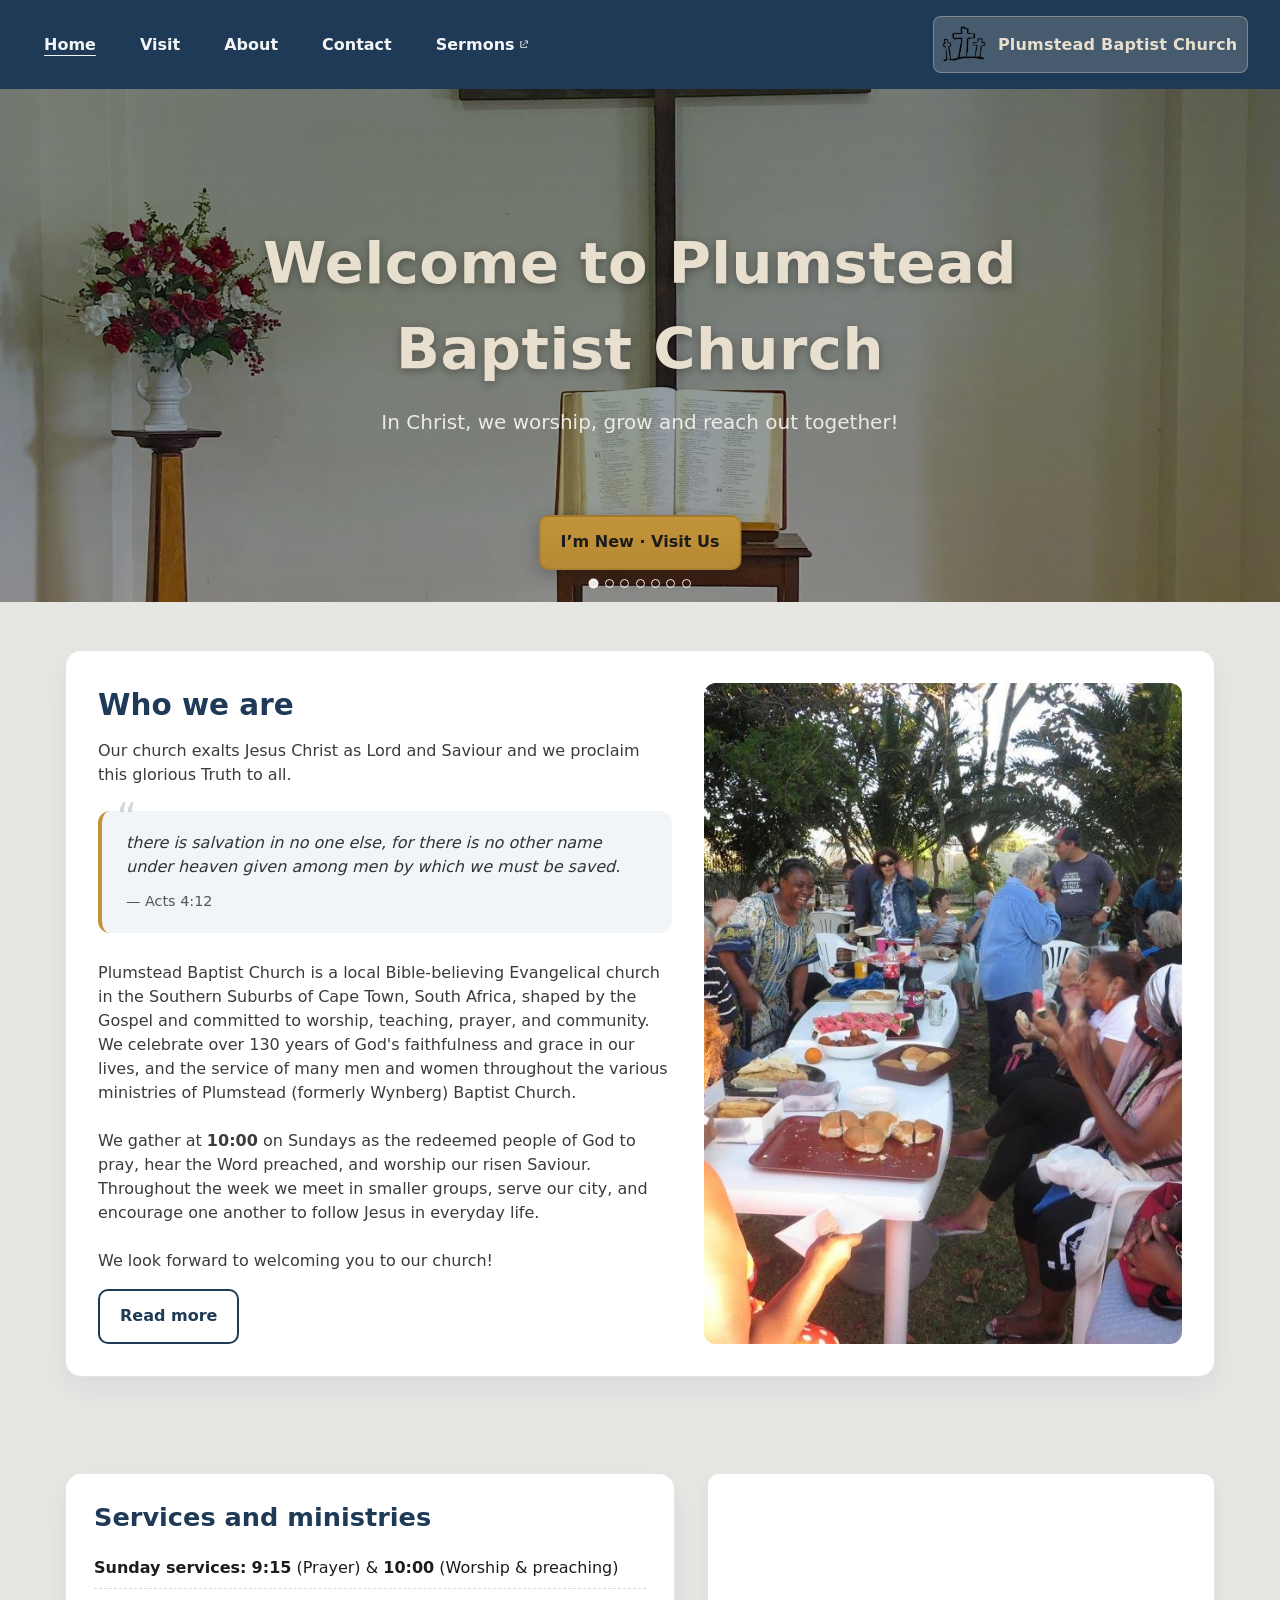
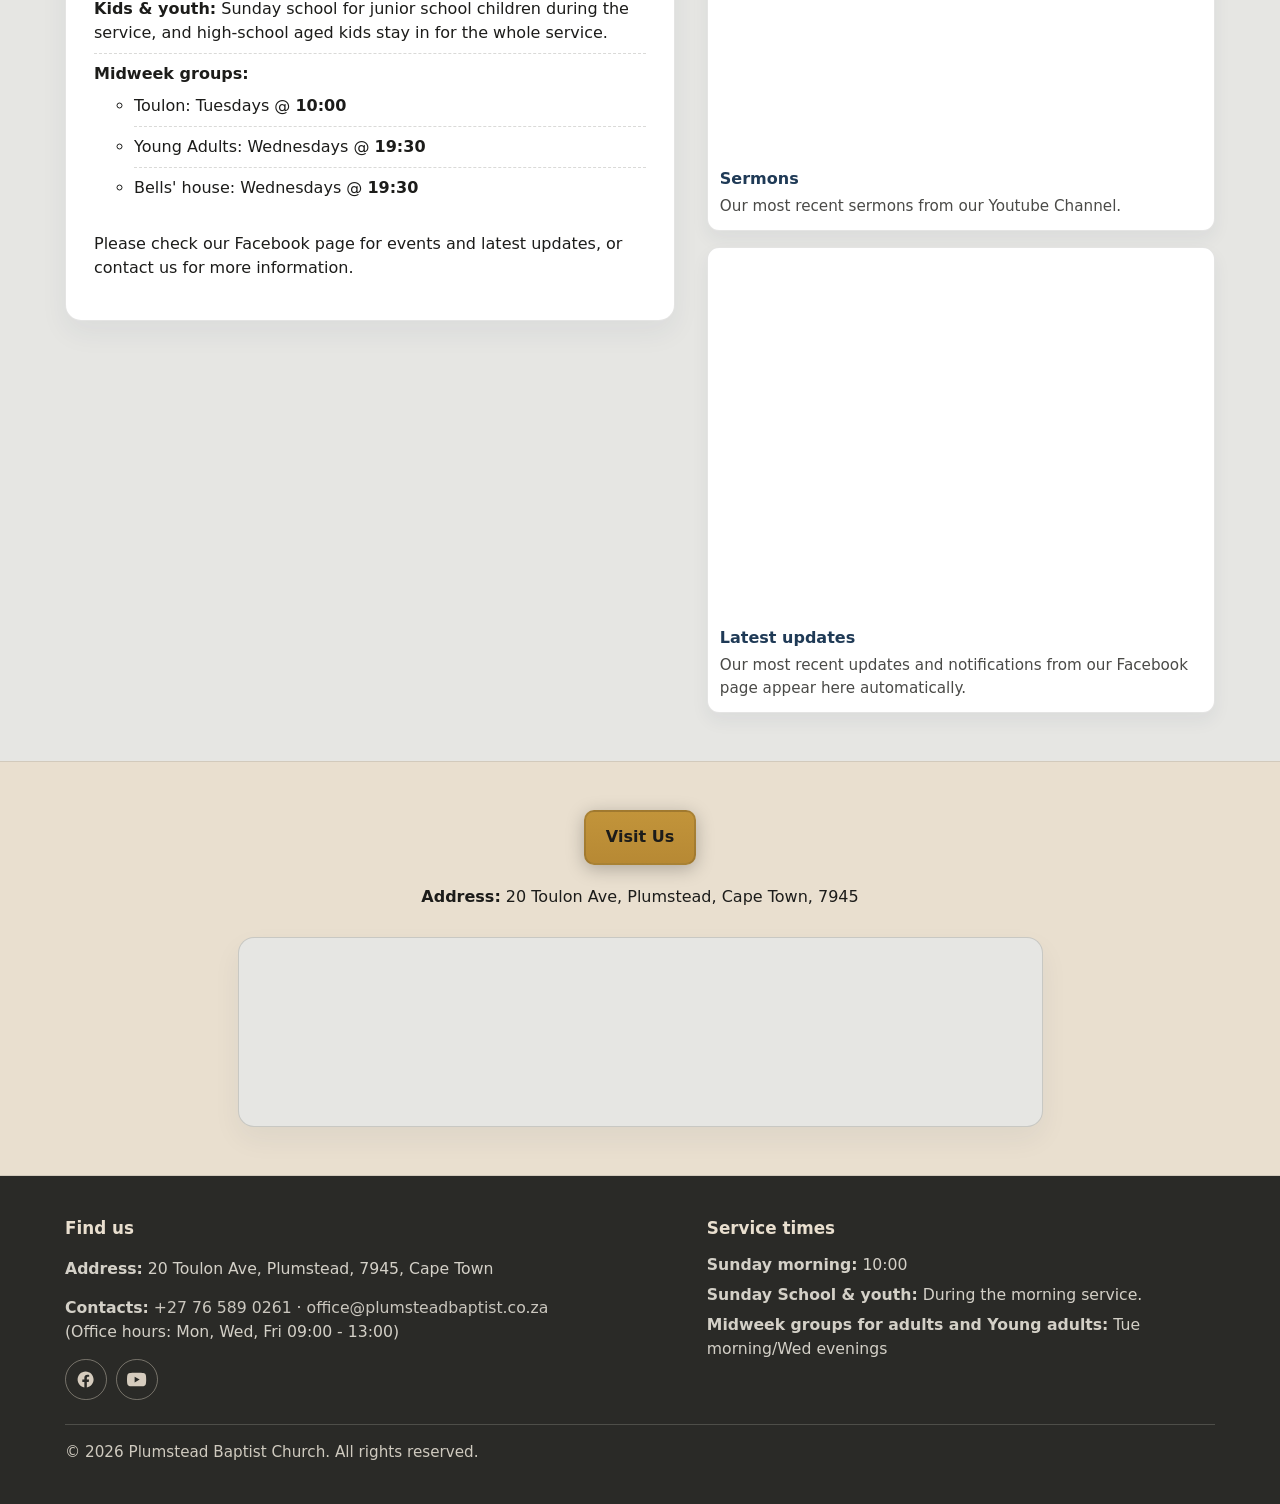
==== commit b2a196cd: "Add SEO social previews and Google structured data; content and layout updates SEO-02: Open Graph an" ====
--- a/docs/index.html
+++ b/docs/index.html
@@ -64,8 +64,25 @@
 
     
     
-  <meta name="description" content="Plumstead Baptist Church is a Bible-believing family church in Plumstead, Cape Town. Join us Sundays at 10:00 for worship, teaching and community." />
-
+  <meta name="description" content="Plumstead Baptist Church is a Bible-believing Evangelical church in Plumstead, Cape Town. Join us Sundays at 10:00 for worship, teaching and community." />
+
+
+    
+    <link rel="canonical" href="https://plumsteadbaptist.co.za/" />
+    <meta property="og:type" content="website" />
+    <meta property="og:site_name" content="Plumstead Baptist Church" />
+    <meta property="og:locale" content="en_ZA" />
+    <meta property="og:title" content="Home | Plumstead Baptist Church · Cape Town" />
+    <meta property="og:description" content="Plumstead Baptist Church is a Bible-believing Evangelical church in Plumstead, Cape Town. Join us Sundays at 10:00 for worship, teaching and community." />
+    <meta property="og:url" content="https://plumsteadbaptist.co.za/" />
+    <meta property="og:image" content="https://plumsteadbaptist.co.za/static/images/site/property.jpg" />
+    <meta name="twitter:card" content="summary_large_image" />
+    <meta name="twitter:title" content="Home | Plumstead Baptist Church · Cape Town" />
+    <meta name="twitter:description" content="Plumstead Baptist Church is a Bible-believing Evangelical church in Plumstead, Cape Town. Join us Sundays at 10:00 for worship, teaching and community." />
+    <meta name="twitter:image" content="https://plumsteadbaptist.co.za/static/images/site/property.jpg" />
+
+    
+    <script type="application/ld+json">{"@context": "https://schema.org", "@type": "Church", "address": {"@type": "PostalAddress", "addressCountry": "ZA", "addressLocality": "Plumstead", "addressRegion": "Western Cape", "postalCode": "7945", "streetAddress": "20 Toulon Avenue"}, "email": "office@plumsteadbaptist.co.za", "image": "https://plumsteadbaptist.co.za/static/images/site/property.jpg", "name": "Plumstead Baptist Church", "openingHoursSpecification": [{"@type": "OpeningHoursSpecification", "closes": "12:00", "dayOfWeek": "https://schema.org/Sunday", "opens": "10:00"}], "sameAs": ["https://www.facebook.com/people/Plumstead-Baptist-Church/100064453489540/", "https://www.youtube.com/@plumsteadbaptist3246"], "telephone": "+27-76-589-0261", "url": "https://plumsteadbaptist.co.za/"}</script>
 
     
   
@@ -259,9 +276,13 @@
               </figcaption>
             </figure>
             <p>
-             Plumstead Baptist Church is a local Bible-believing church in Cape Town, South Africa, shaped by the Gospel
-              and committed to worship, teaching, prayer, and community. On
-              Sundays we gather at <b>10:00</b> as the redeemed people of God to pray, hear the Word preached,
+             Plumstead Baptist Church is a local Bible-believing Evangelical church in the Southern Suburbs of Cape Town, South Africa, shaped by the Gospel
+              and committed to worship, teaching, prayer, and community. We celebrate over 130 years of God's faithfulness and grace in our lives, and the 
+              service of many men and women throughout the various ministries of Plumstead (formerly Wynberg) Baptist Church. 
+              <br>
+              <br>
+              We gather at <b>10:00</b> on Sundays as 
+              the redeemed people of God to pray, hear the Word preached,
               and worship our risen Saviour. Throughout the week we meet in smaller groups, serve
               our city, and encourage one another to follow Jesus in everyday
               life.
@@ -327,7 +348,7 @@
               <div class="video-wrapper">
                 
                   <iframe
-                    src="https://www.youtube.com/embed/5J2bqdB-PwM"
+                    src="https://www.youtube.com/embed/UXF7hrC1qQs"
                     title="Latest sermon from Plumstead Baptist Church on YouTube"
                     frameborder="0"
                     allow="accelerometer; autoplay; clipboard-write; encrypted-media; gyroscope; picture-in-picture; web-share"
--- a/docs/static/css/styles.css
+++ b/docs/static/css/styles.css
@@ -46,8 +46,9 @@
 /* --- Hero banner (home page top section with rotating images) --- */
 .hero {
   position: relative;
-  height: 72vh;
-  min-height: 520px;
+  /* ~80% of the original banner height so more of the page is visible on load */
+  height: 58vh;
+  min-height: 416px;
   color: var(--white);
   overflow: hidden;
   background: var(--deep-blue);
@@ -290,10 +291,6 @@
   grid-template-columns: 1fr;
 }
 
-.about-page .card__media {
-  margin-top: 1.5rem;
-}
-
 .card h2 {
   margin: 0 0 0.75rem 0;
   font-size: clamp(1.4rem, 2.3vw, 2rem);
@@ -341,7 +338,13 @@
   gap: 1rem;
 }
 
-/* About gallery photos: can use global --image-scale per figure/image */
+/* About gallery photos (History, Ministries, Squirrels Leap Farm tabs).
+   -----------------------------------------------------------------------------
+   IMAGE CONTROLS — About page gallery photos
+   To zoom a single photo in or out, add style="--image-scale: 0.9;" (or 1.1)
+   on that photo's <figure class="about-photo"> in templates/about.html.
+   Default is 1 (full width of its grid cell). Does NOT affect the Statement
+   of Faith banner — see "faith-banner" controls further down. */
 .about-photo {
   margin: 0;
   overflow: hidden;
@@ -507,6 +510,44 @@
   }
 }
 
+/* =============================================================================
+   IMAGE CONTROLS — Statement of Faith banner (About page, Statement of Faith tab)
+   -----------------------------------------------------------------------------
+   Affects ONLY the photo below the Acts 4 quote in templates/about.html
+   (<figure class="faith-banner">). No other image on the site uses these rules.
+
+   HOW TO TWEAK (change the values on .panel-faith .faith-banner below):
+     --faith-banner-max-width   Maximum width of the image (centred).
+     --faith-banner-max-height  Tallest the image may be; scales down to fit
+                                without cropping.
+     --faith-banner-radius      Rounded corners (matches other About photos).
+
+   No coloured frame or padding — just the photo on the page background, like
+   the gallery images elsewhere on the About page.
+   ============================================================================= */
+.panel-faith .faith-banner {
+  --faith-banner-max-width: min(100%, 720px);
+  --faith-banner-max-height: 360px;
+  --faith-banner-radius: 10px;
+
+  margin: 1.5rem auto 0;
+  max-width: var(--faith-banner-max-width);
+  text-align: center;
+}
+
+.panel-faith .faith-banner__img {
+  display: block;
+  width: auto;
+  height: auto;
+  max-width: 100%;
+  max-height: var(--faith-banner-max-height);
+  margin-left: auto;
+  margin-right: auto;
+  object-fit: contain;
+  object-position: center center;
+  border-radius: var(--faith-banner-radius);
+}
+
 /* About page: tabbed content (Ministries / History / Statement of Faith / Leadership / Squirrels Leap Farm) */
 .about-tabs {
   display: flex;
@@ -871,7 +912,7 @@
    space; Visit and Contact pages keep the full-size .map above. */
 #visit .map {
   height: 190px;
-  max-width: 50%;
+  max-width: 70%;
   margin-left: auto;
   margin-right: auto;
 }
@@ -1189,8 +1230,8 @@
   }
 
   .hero {
-    height: 68vh;
-    min-height: 420px;
+    height: 54vh;
+    min-height: 336px;
   }
 
   .hero__center {
@@ -1307,7 +1348,7 @@
 /* --- Small phone (narrow screens) --- */
 @media (max-width: 480px) {
   .hero {
-    min-height: 380px;
+    min-height: 304px;
   }
 
   .hero__bottom {
